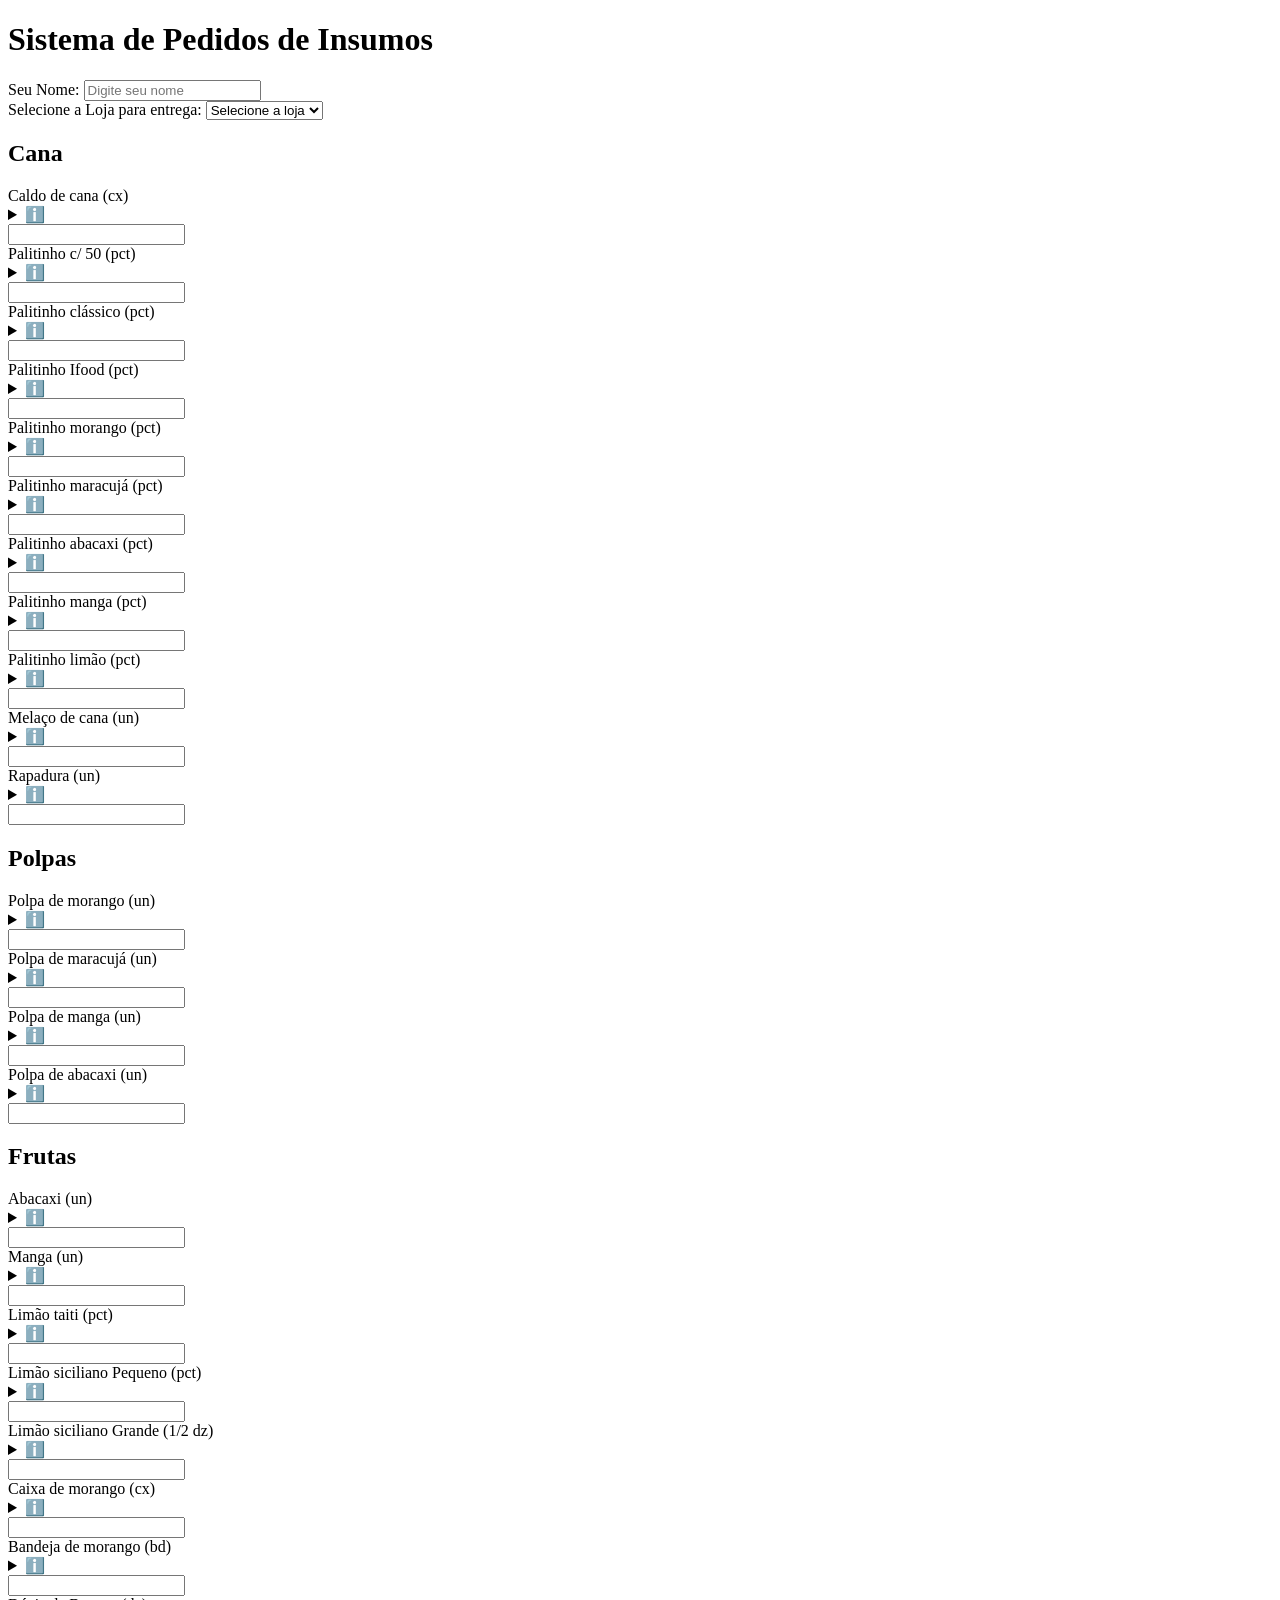
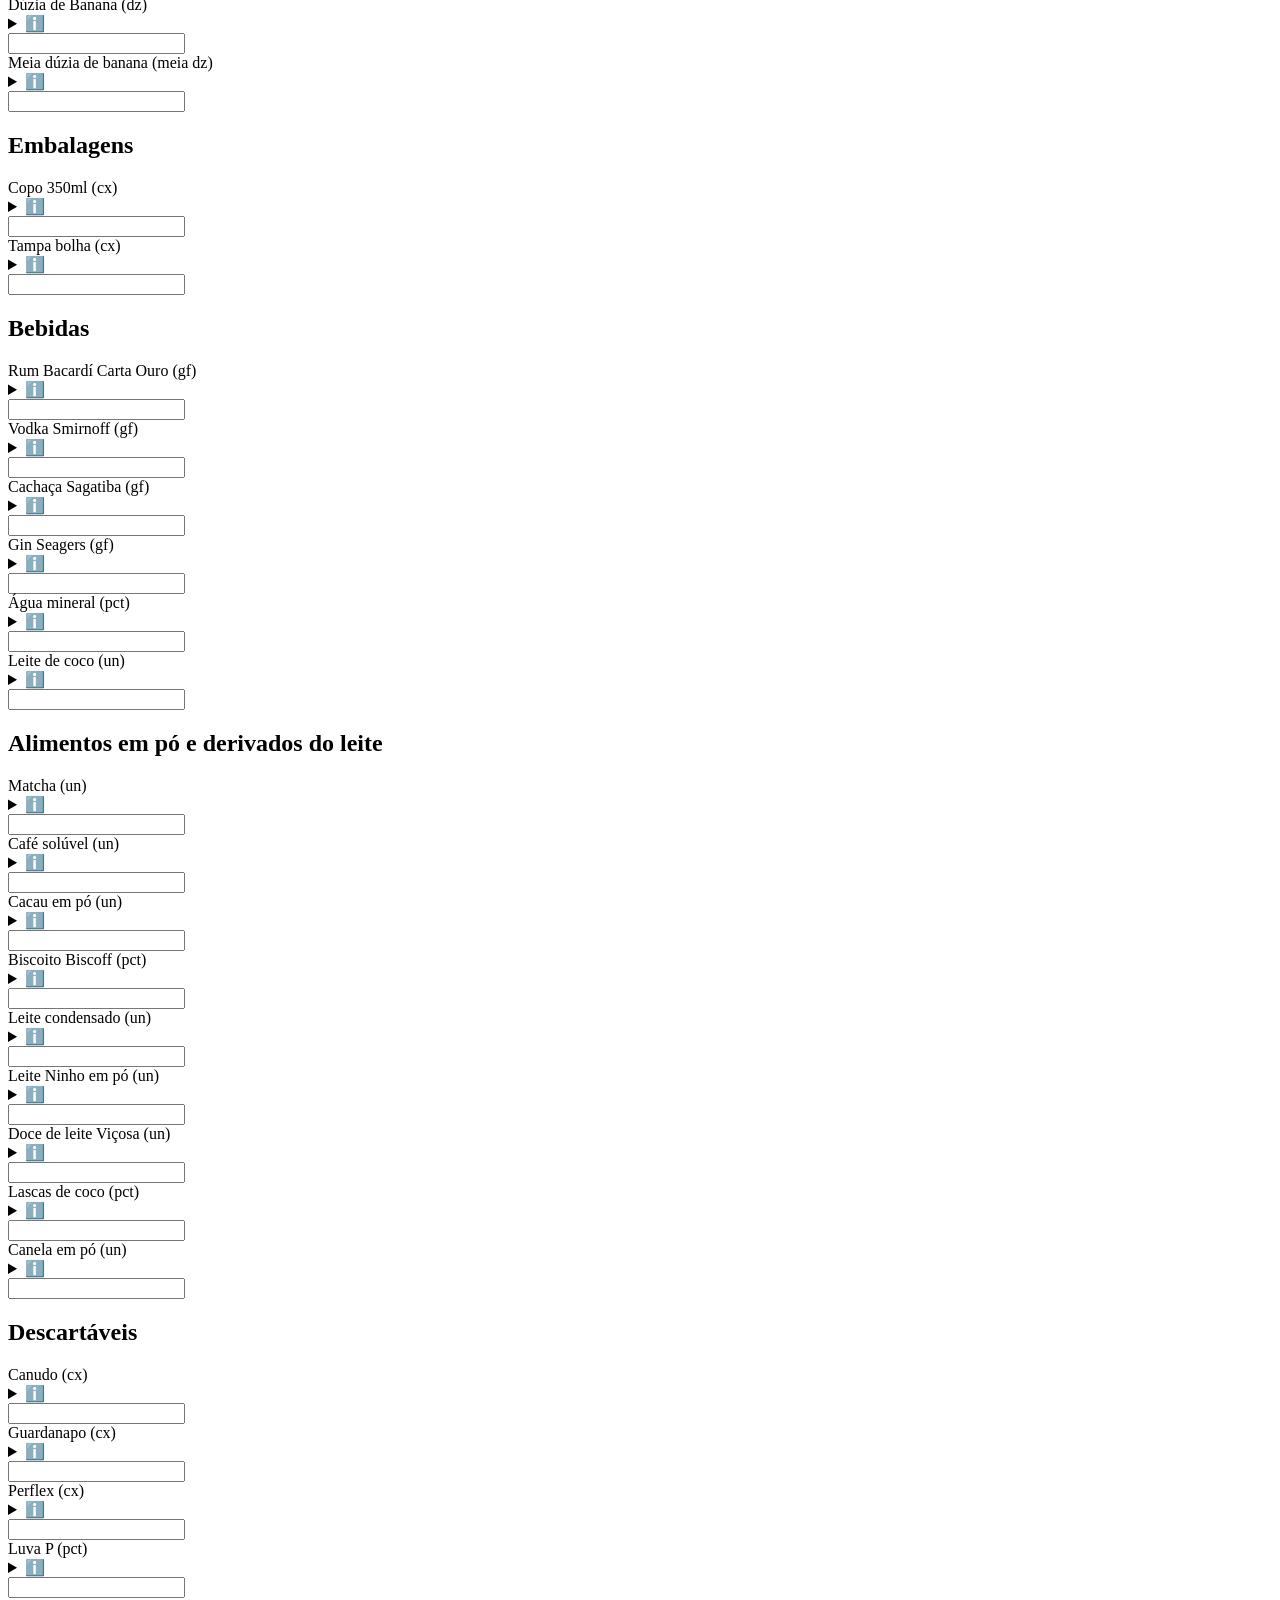
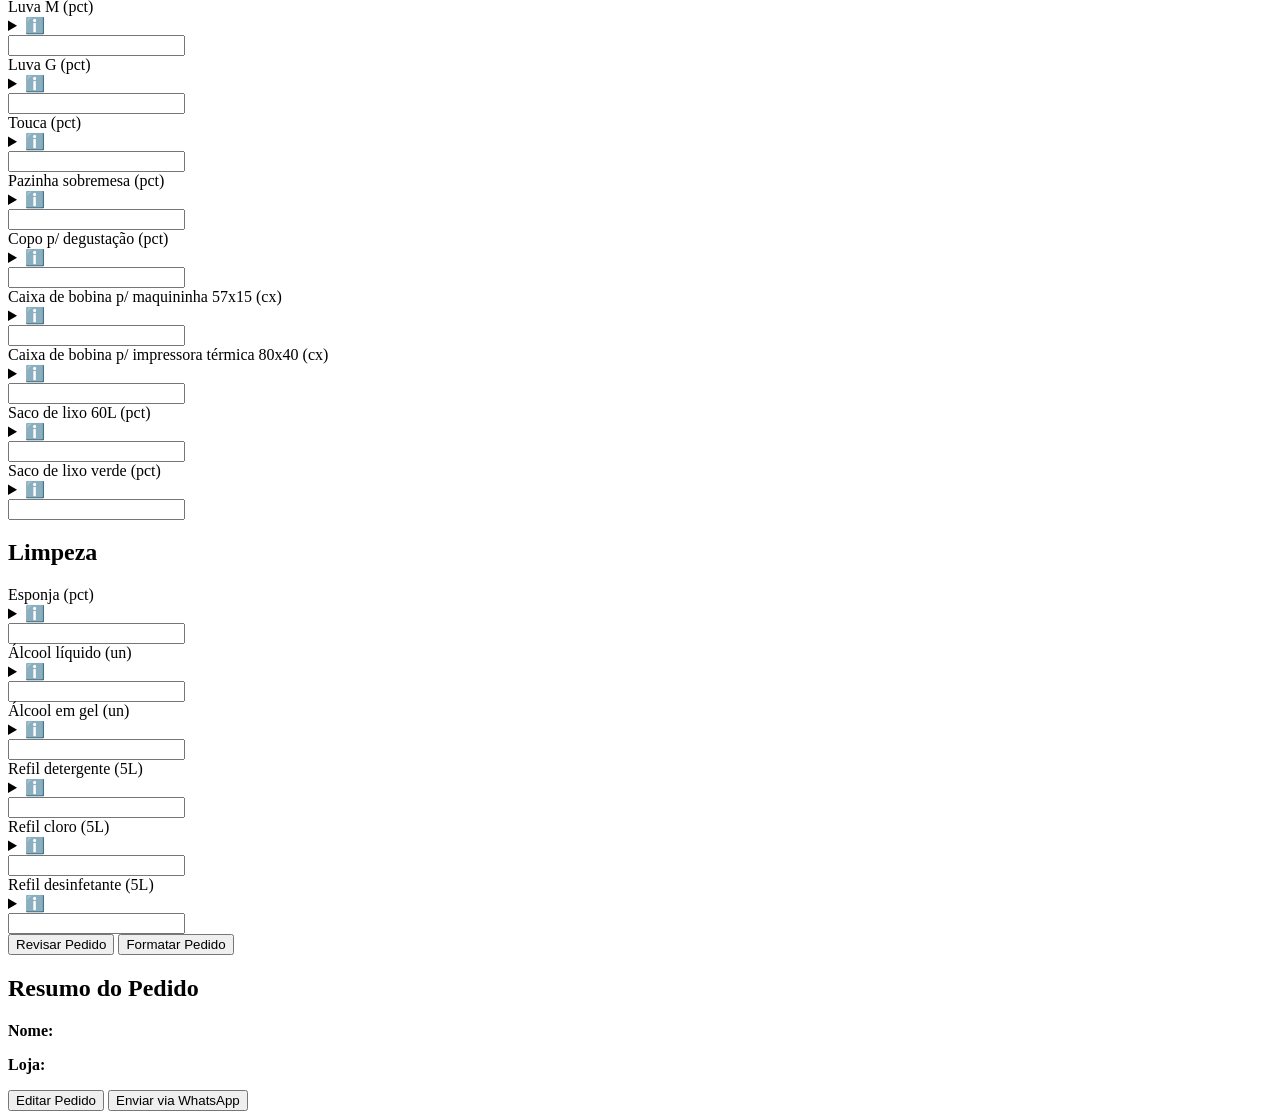
==== index.html @ 4b47d020 "feat: adiciona página principal com catálogo de insumos" ====
<!DOCTYPE html>
<html lang="pt-br">
<head>
  <meta charset="UTF-8" />
  <meta name="viewport" content="width=device-width, initial-scale=1" />
  <title>Sistema de Pedidos de Insumos</title>
  <link rel="stylesheet" href="CSS/style.css" />
</head>
<body>

  <h1>Sistema de Pedidos de Insumos</h1>

  <div class="item">
    <label for="nome">Seu Nome:</label>
    <input type="text" id="nome" class="full" placeholder="Digite seu nome" />
  </div>

  <div class="item">
    <label for="loja">Selecione a Loja para entrega:</label>
    <select id="loja" class="full">
      <option value="">Selecione a loja</option>
      <option value="Liberdade">Liberdade</option>
      <option value="Paulista">Paulista</option>
      <option value="Evento">Evento</option>
      <option value="Pinheiros">Pinheiros</option>
    </select>
  </div>

  <p id="dataPedido" style="margin:8px 0;font-weight:bold;"></p>
  <input type="hidden" id="timestampPedido" name="timestampPedido" />

  <div id="formulario">

    <h2>Cana</h2>
    <div class="item"><label>Caldo de cana (cx) <details><summary>ℹ️</summary>Caixa com 5 litros</details></label><input type="number" min="0" /></div>
    <div class="item"><label>Palitinho c/ 50 (pct) <details><summary>ℹ️</summary>Pacote com 50 unidades</details></label><input type="number" min="0" /></div>
    <div class="item"><label>Palitinho clássico (pct) <details><summary>ℹ️</summary>Pacote com 12 unidades</details></label><input type="number" min="0" /></div>
    <div class="item"><label>Palitinho Ifood (pct) <details><summary>ℹ️</summary>Pacote com 5 unidades</details></label><input type="number" min="0" /></div>
    <div class="item"><label>Palitinho morango (pct) <details><summary>ℹ️</summary>Pacote com 12 unidades</details></label><input type="number" min="0" /></div>
    <div class="item"><label>Palitinho maracujá (pct) <details><summary>ℹ️</summary>Pacote com 12 unidades</details></label><input type="number" min="0" /></div>
    <div class="item"><label>Palitinho abacaxi (pct) <details><summary>ℹ️</summary>Pacote com 12 unidades</details></label><input type="number" min="0" /></div>
    <div class="item"><label>Palitinho manga (pct) <details><summary>ℹ️</summary>Pacote com 12 unidades</details></label><input type="number" min="0" /></div>
    <div class="item"><label>Palitinho limão (pct) <details><summary>ℹ️</summary>Pacote com 12 unidades</details></label><input type="number" min="0" /></div>
    <div class="item"><label>Melaço de cana (un) <details><summary>ℹ️</summary>Unidade com 250g</details></label><input type="number" min="0" /></div>
    <div class="item"><label>Rapadura (un) <details><summary>ℹ️</summary>Unidade de 1,5 kg</details></label><input type="number" min="0" /></div>

    <h2>Polpas</h2>
    <div class="item"><label>Polpa de morango (un) <details><summary>ℹ️</summary>Embalagem com 500 g</details></label><input type="number" min="0" /></div>
    <div class="item"><label>Polpa de maracujá (un) <details><summary>ℹ️</summary>Embalagem com 500 g</details></label><input type="number" min="0" /></div>
    <div class="item"><label>Polpa de manga (un) <details><summary>ℹ️</summary>Embalagem com 500 g</details></label><input type="number" min="0" /></div>
    <div class="item"><label>Polpa de abacaxi (un) <details><summary>ℹ️</summary>Embalagem com 500 g</details></label><input type="number" min="0" /></div>

    <h2>Frutas</h2>
    <div class="item"><label>Abacaxi (un) <details><summary>ℹ️</summary>Unidade</details></label><input type="number" min="0" /></div>
    <div class="item"><label>Manga (un) <details><summary>ℹ️</summary>Unidade</details></label><input type="number" min="0" /></div>
    <div class="item"><label>Limão taiti (pct) <details><summary>ℹ️</summary>Pacote com 6 unidades</details></label><input type="number" min="0" /></div>
    <div class="item"><label>Limão siciliano Pequeno (pct) <details><summary>ℹ️</summary>Pacote com 10 unidades</details></label><input type="number" min="0" /></div>
    <div class="item"><label>Limão siciliano Grande (1/2 dz) <details><summary>ℹ️</summary>Pacote com 6 unidades</details></label><input type="number" min="0" /></div>
    <div class="item"><label>Caixa de morango (cx) <details><summary>ℹ️</summary>Caixa com 48 morangos</details></label><input type="number" min="0" /></div>
    <div class="item"><label>Bandeja de morango (bd) <details><summary>ℹ️</summary>Bandeja com 12 morangos</details></label><input type="number" min="0" /></div>
    <div class="item"><label>Dúzia de Banana (dz) <details><summary>ℹ️</summary> 12 unidades</details></label><input type="number" min="0" /></div>
    <div class="item"><label>Meia dúzia de banana (meia dz) <details><summary>ℹ️</summary>6 unidades</details></label><input type="number" min="0" /></div>

    <h2>Embalagens</h2>
    <div class="item"><label>Copo 350ml (cx) <details><summary>ℹ️</summary>Caixa com 1000 unidades</details></label><input type="number" min="0" /></div>
    <div class="item"><label>Tampa bolha (cx) <details><summary>ℹ️</summary>Caixa com 1000 unidades</details></label><input type="number" min="0" /></div>

    <h2>Bebidas</h2>
    <div class="item"><label>Rum Bacardí Carta Ouro (gf) <details><summary>ℹ️</summary>Garrafa com 980 ml</details></label><input type="number" min="0" /></div>
    <div class="item"><label>Vodka Smirnoff (gf) <details><summary>ℹ️</summary>Garrafa com 998 ml</details></label><input type="number" min="0" /></div>
    <div class="item"><label>Cachaça Sagatiba (gf) <details><summary>ℹ️</summary>Garrafa com 700 ml</details></label><input type="number" min="0" /></div>
    <div class="item"><label>Gin Seagers (gf) <details><summary>ℹ️</summary>Garrafa com 1 l</details></label><input type="number" min="0" /></div>
    <div class="item"><label>Água mineral (pct) <details><summary>ℹ️</summary>Pacote com 12 garrafas de 250 ml</details></label><input type="number" min="0" /></div>
    <div class="item"><label>Leite de coco (un) <details><summary>ℹ️</summary>Garrafa com 500 ml</details></label><input type="number" min="0" /></div>

    <h2>Alimentos em pó e derivados do leite</h2>
    <div class="item"><label>Matcha (un) <details><summary>ℹ️</summary>Embalagem com 250 g</details></label><input type="number" min="0" /></div>
    <div class="item"><label>Café solúvel (un) <details><summary>ℹ️</summary>Embalagem com 40 g</details></label><input type="number" min="0" /></div>
    <div class="item"><label>Cacau em pó (un) <details><summary>ℹ️</summary>Embalagem com 40 g</details></label><input type="number" min="0" /></div>
    <div class="item"><label>Biscoito Biscoff (pct) <details><summary>ℹ️</summary>Pacote com 250 g / 32 unidades cada pacote</details></label><input type="number" min="0" /></div>
    <div class="item"><label>Leite condensado (un) <details><summary>ℹ️</summary>Embalagem com 395 g</details></label><input type="number" min="0" /></div>
    <div class="item"><label>Leite Ninho em pó (un) <details><summary>ℹ️</summary>Embalagem com 975 g</details></label><input type="number" min="0" /></div>
    <div class="item"><label>Doce de leite Viçosa (un) <details><summary>ℹ️</summary>Embalagem com 800 g</details></label><input type="number" min="0" /></div>
    <div class="item"><label>Lascas de coco (pct) <details><summary>ℹ️</summary>Pacote com 1 kg</details></label><input type="number" min="0" /></div>
    <div class="item"><label>Canela em pó (un) <details><summary>ℹ️</summary>Embalagem com 40g</details></label><input type="number" min="0" /></div>

    <h2>Descartáveis</h2>
    <div class="item"><label>Canudo (cx) <details><summary>ℹ️</summary>Caixa com 2000 unidades</details></label><input type="number" min="0" /></div>
    <div class="item"><label>Guardanapo (cx) <details><summary>ℹ️</summary>Caixa com 20 pacotes = 1000 unidades</details></label><input type="number" min="0" /></div>
    <div class="item"><label>Perflex (cx) <details><summary>ℹ️</summary>Caixa com 6 rolos</details></label><input type="number" min="0" /></div>
    <div class="item"><label>Luva P (pct) <details><summary>ℹ️</summary>Pacote com 100 unidades</details></label><input type="number" min="0" /></div>
    <div class="item"><label>Luva M (pct) <details><summary>ℹ️</summary>Pacote com 100 unidades</details></label><input type="number" min="0" /></div>
    <div class="item"><label>Luva G (pct) <details><summary>ℹ️</summary>Pacote com 100 unidades</details></label><input type="number" min="0" /></div>
    <div class="item"><label>Touca (pct) <details><summary>ℹ️</summary>Pacote com 1000 unidades</details></label><input type="number" min="0" /></div>
    <div class="item"><label>Pazinha sobremesa (pct) <details><summary>ℹ️</summary>Pacote com 1000 unidades</details></label><input type="number" min="0" /></div>
    <div class="item"><label>Copo p/ degustação (pct) <details><summary>ℹ️</summary>Pacote com 50 unidades</details></label><input type="number" min="0" /></div>
    <div class="item"><label>Caixa de bobina p/ maquininha 57x15 (cx) <details><summary>ℹ️</summary>Caixa com 100 rolos</details></label><input type="number" min="0" /></div>
    <div class="item"><label>Caixa de bobina p/ impressora térmica 80x40 (cx) <details><summary>ℹ️</summary>Caixa com 10 rolos</details></label><input type="number" min="0" /></div>
    <div class="item"><label>Saco de lixo 60L (pct) <details><summary>ℹ️</summary>Pacote com 50 unidades</details></label><input type="number" min="0" /></div>
    <div class="item"><label>Saco de lixo verde (pct) <details><summary>ℹ️</summary>Pacote com 50 unidades</details></label><input type="number" min="0" /></div>

    <h2>Limpeza</h2>
    <div class="item"><label>Esponja (pct) <details><summary>ℹ️</summary>Pacote com 3 unidades</details></label><input type="number" min="0" /></div>
    <div class="item"><label>Álcool líquido (un) <details><summary>ℹ️</summary>Embalagem com 1 l</details></label><input type="number" min="0" /></div>
    <div class="item"><label>Álcool em gel (un) <details><summary>ℹ️</summary>Embalagem com 1 l</details></label><input type="number" min="0" /></div>
    <div class="item"><label>Refil detergente (5L) <details><summary>ℹ️</summary>Galão de 5 L</details></label><input type="number" min="0" /></div>
    <div class="item"><label>Refil cloro (5L) <details><summary>ℹ️</summary>Galão de 5 L</details></label><input type="number" min="0" /></div>
    <div class="item"><label>Refil desinfetante (5L) <details><summary>ℹ️</summary>Galão de 5 L</details></label><input type="number" min="0" /></div>

    <div class="buttons">
      <button onclick="revisarPedido()">Revisar Pedido</button>
      <button onclick="window.open('./pages/formatar-pedido.html','_blank')">Formatar Pedido</button>
    </div>

  </div>

  <div id="resumo" class="hidden resumo">
    <h2>Resumo do Pedido</h2>
    <p><strong>Nome:</strong> <span id="resumoNome"></span></p>
    <p><strong>Loja:</strong> <span id="resumoLoja"></span></p>
    <ul id="listaResumo"></ul>

    <div class="buttons">
      <button onclick="editarPedido()">Editar Pedido</button>
      <button onclick="enviarWhatsApp()">Enviar via WhatsApp</button>
    </div>
  </div>

  <script src="JS/script.js"></script>
</body>
</html>
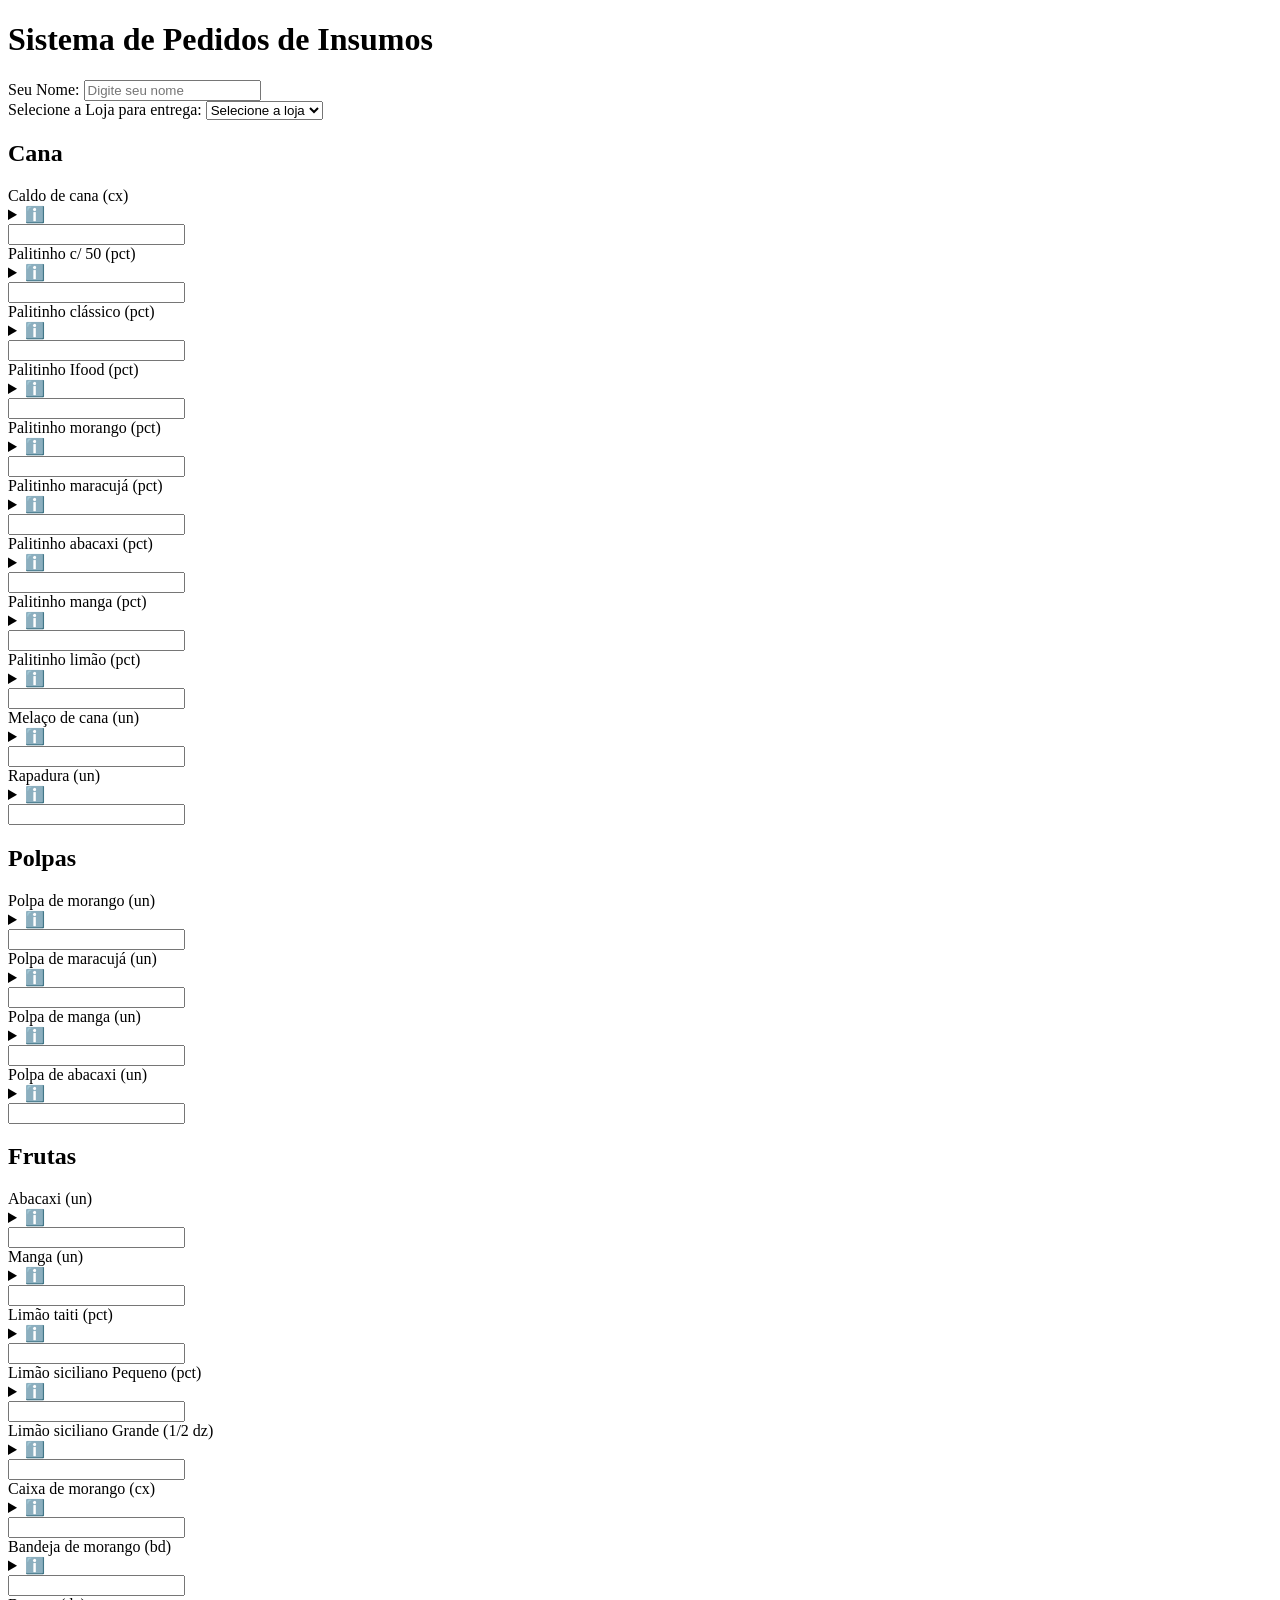
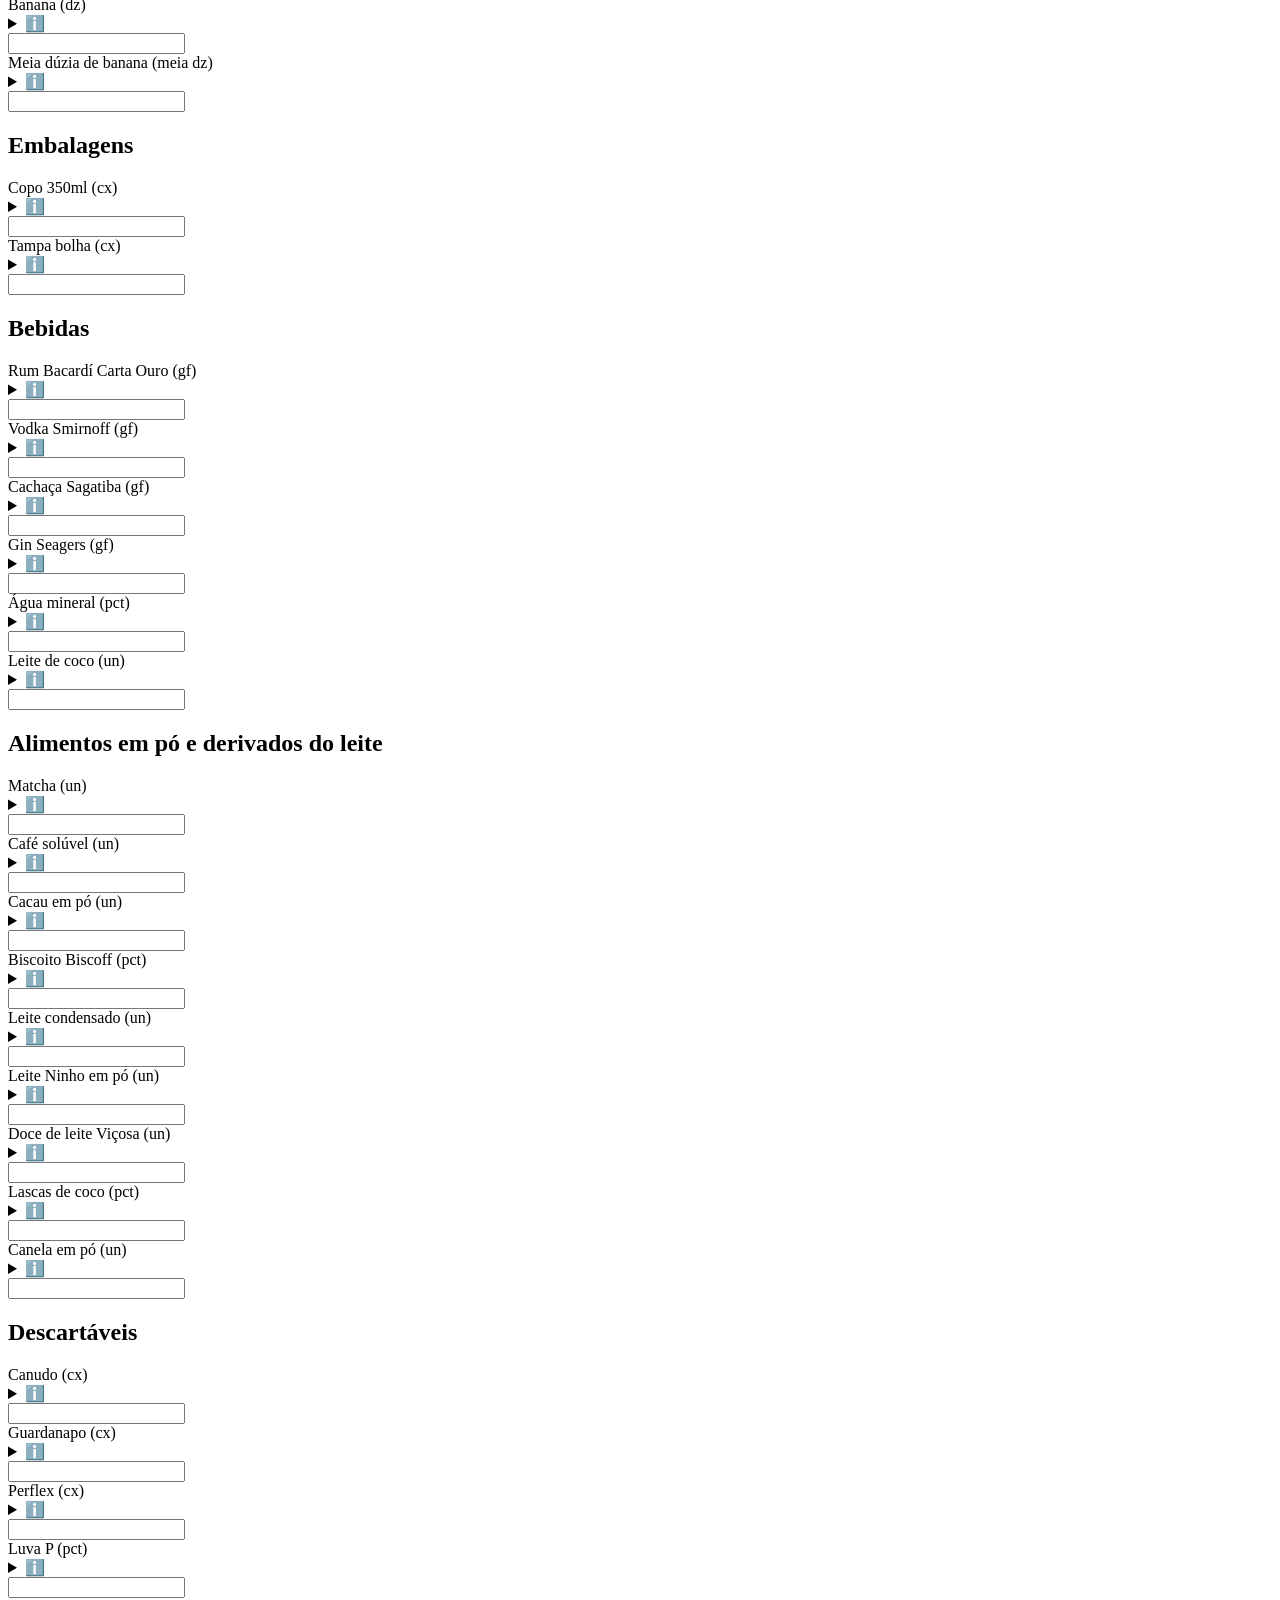
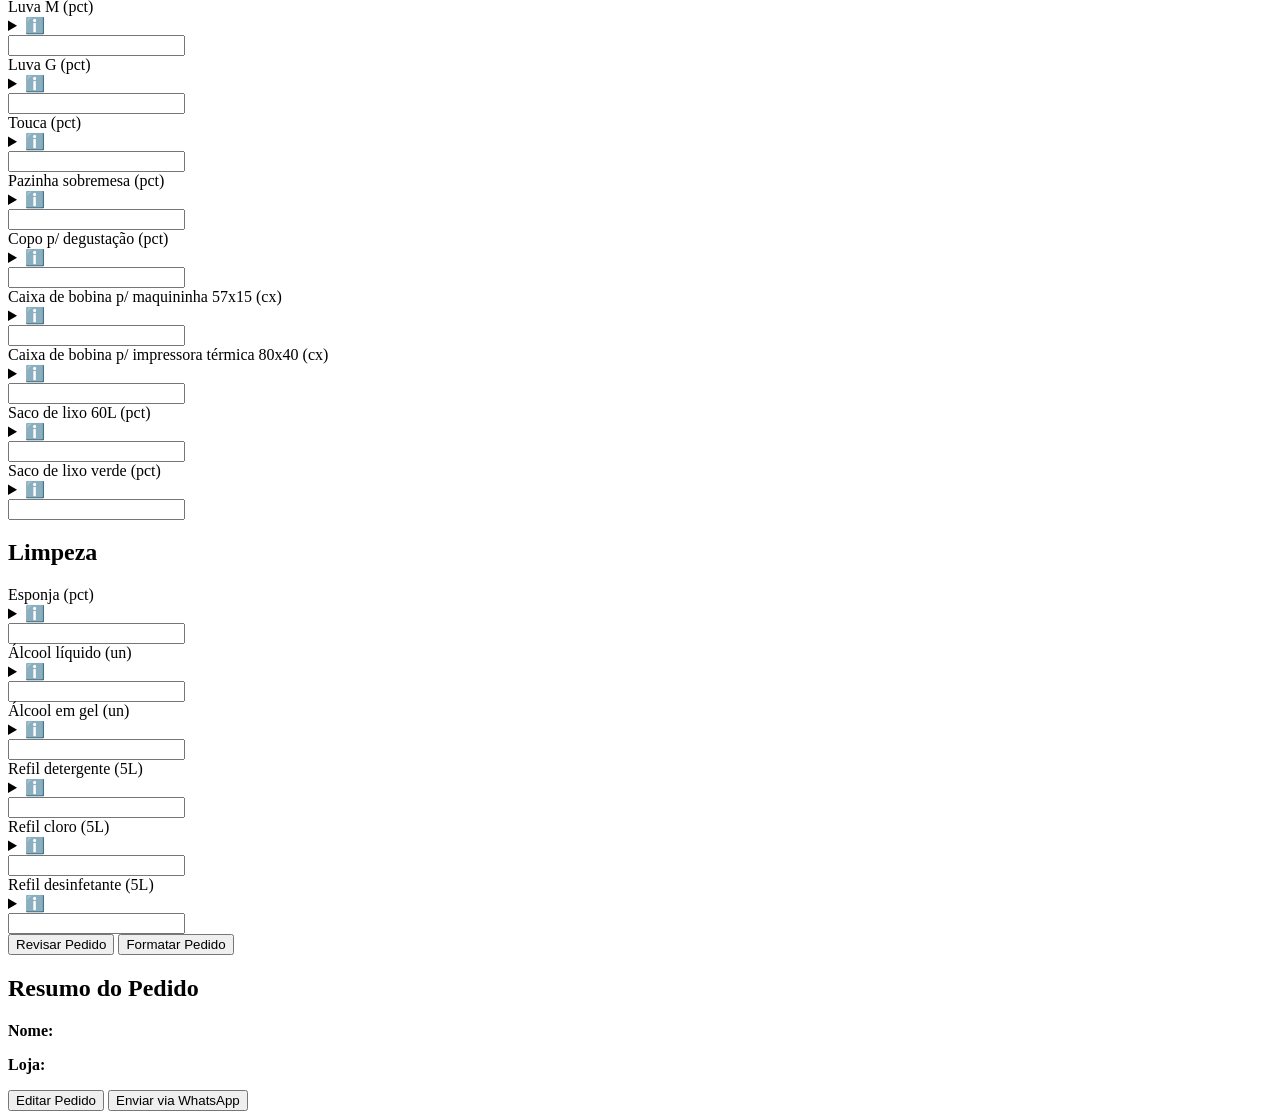
==== commit e1b05997: "refactor: ajusta estrutura e caminhos da página principal" ====
--- a/index.html
+++ b/index.html
@@ -4,7 +4,7 @@
   <meta charset="UTF-8" />
   <meta name="viewport" content="width=device-width, initial-scale=1" />
   <title>Sistema de Pedidos de Insumos</title>
-  <link rel="stylesheet" href="CSS/style.css" />
+  <link rel="stylesheet" href="assets/css/style.css" />
 </head>
 <body>
 
@@ -58,7 +58,7 @@
     <div class="item"><label>Limão siciliano Grande (1/2 dz) <details><summary>ℹ️</summary>Pacote com 6 unidades</details></label><input type="number" min="0" /></div>
     <div class="item"><label>Caixa de morango (cx) <details><summary>ℹ️</summary>Caixa com 48 morangos</details></label><input type="number" min="0" /></div>
     <div class="item"><label>Bandeja de morango (bd) <details><summary>ℹ️</summary>Bandeja com 12 morangos</details></label><input type="number" min="0" /></div>
-    <div class="item"><label>Dúzia de Banana (dz) <details><summary>ℹ️</summary> 12 unidades</details></label><input type="number" min="0" /></div>
+    <div class="item"><label>Banana (dz) <details><summary>ℹ️</summary> 12 unidades</details></label><input type="number" min="0" /></div>
     <div class="item"><label>Meia dúzia de banana (meia dz) <details><summary>ℹ️</summary>6 unidades</details></label><input type="number" min="0" /></div>
 
     <h2>Embalagens</h2>
@@ -126,6 +126,6 @@
     </div>
   </div>
 
-  <script src="JS/script.js"></script>
+  <script src="assets/js/script.js"></script>
 </body>
 </html>
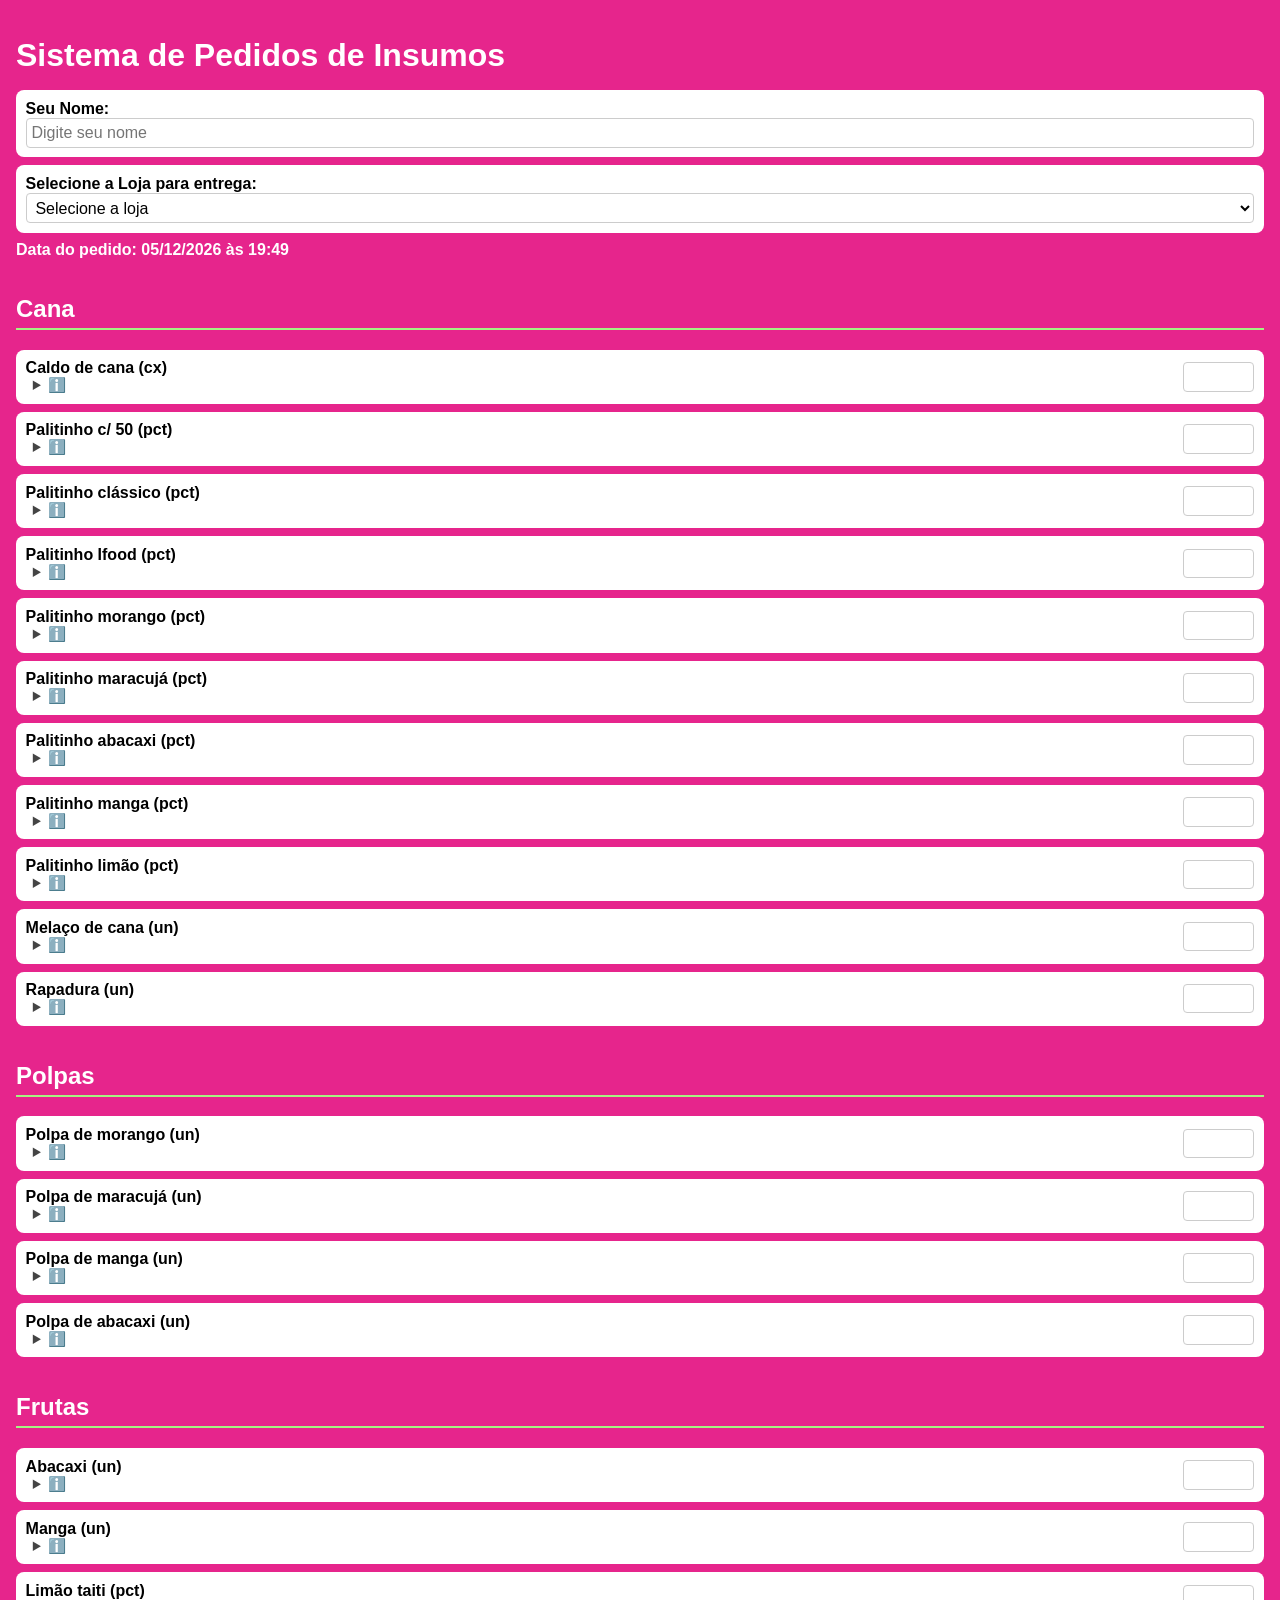
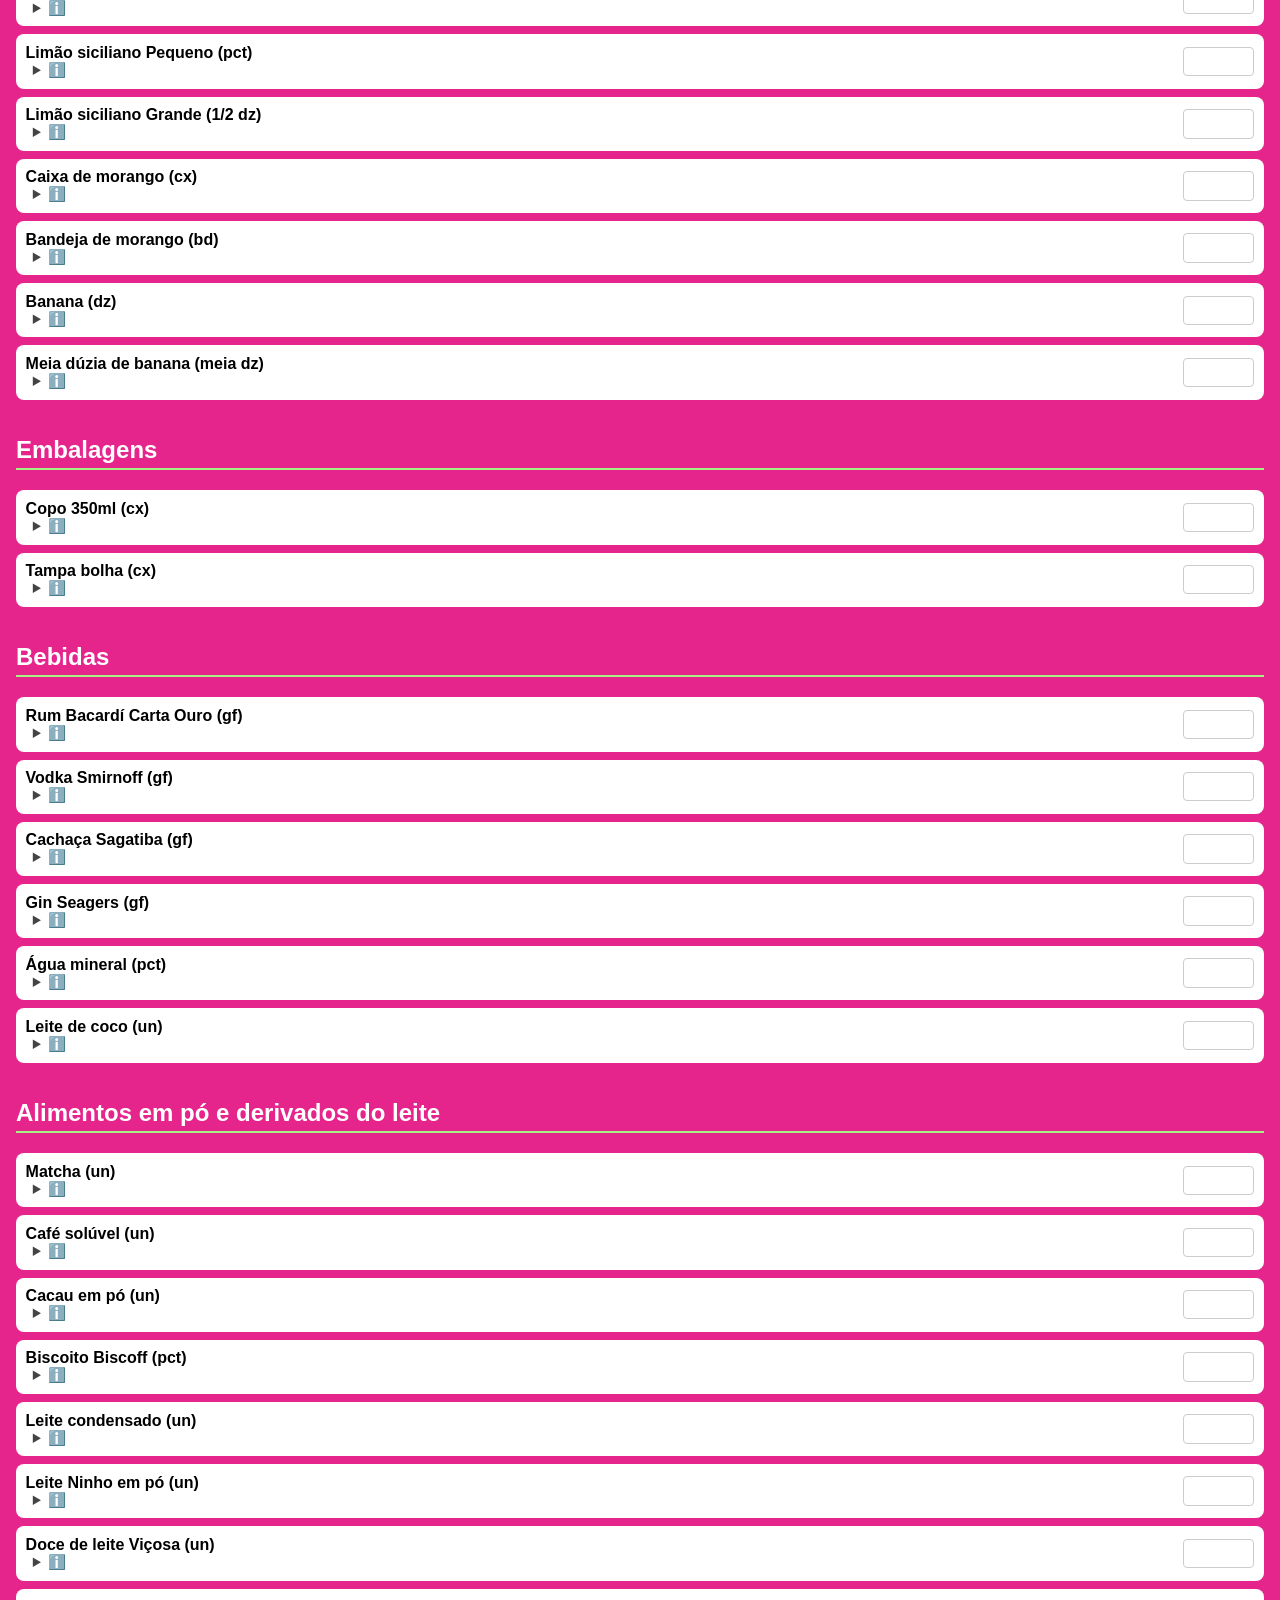
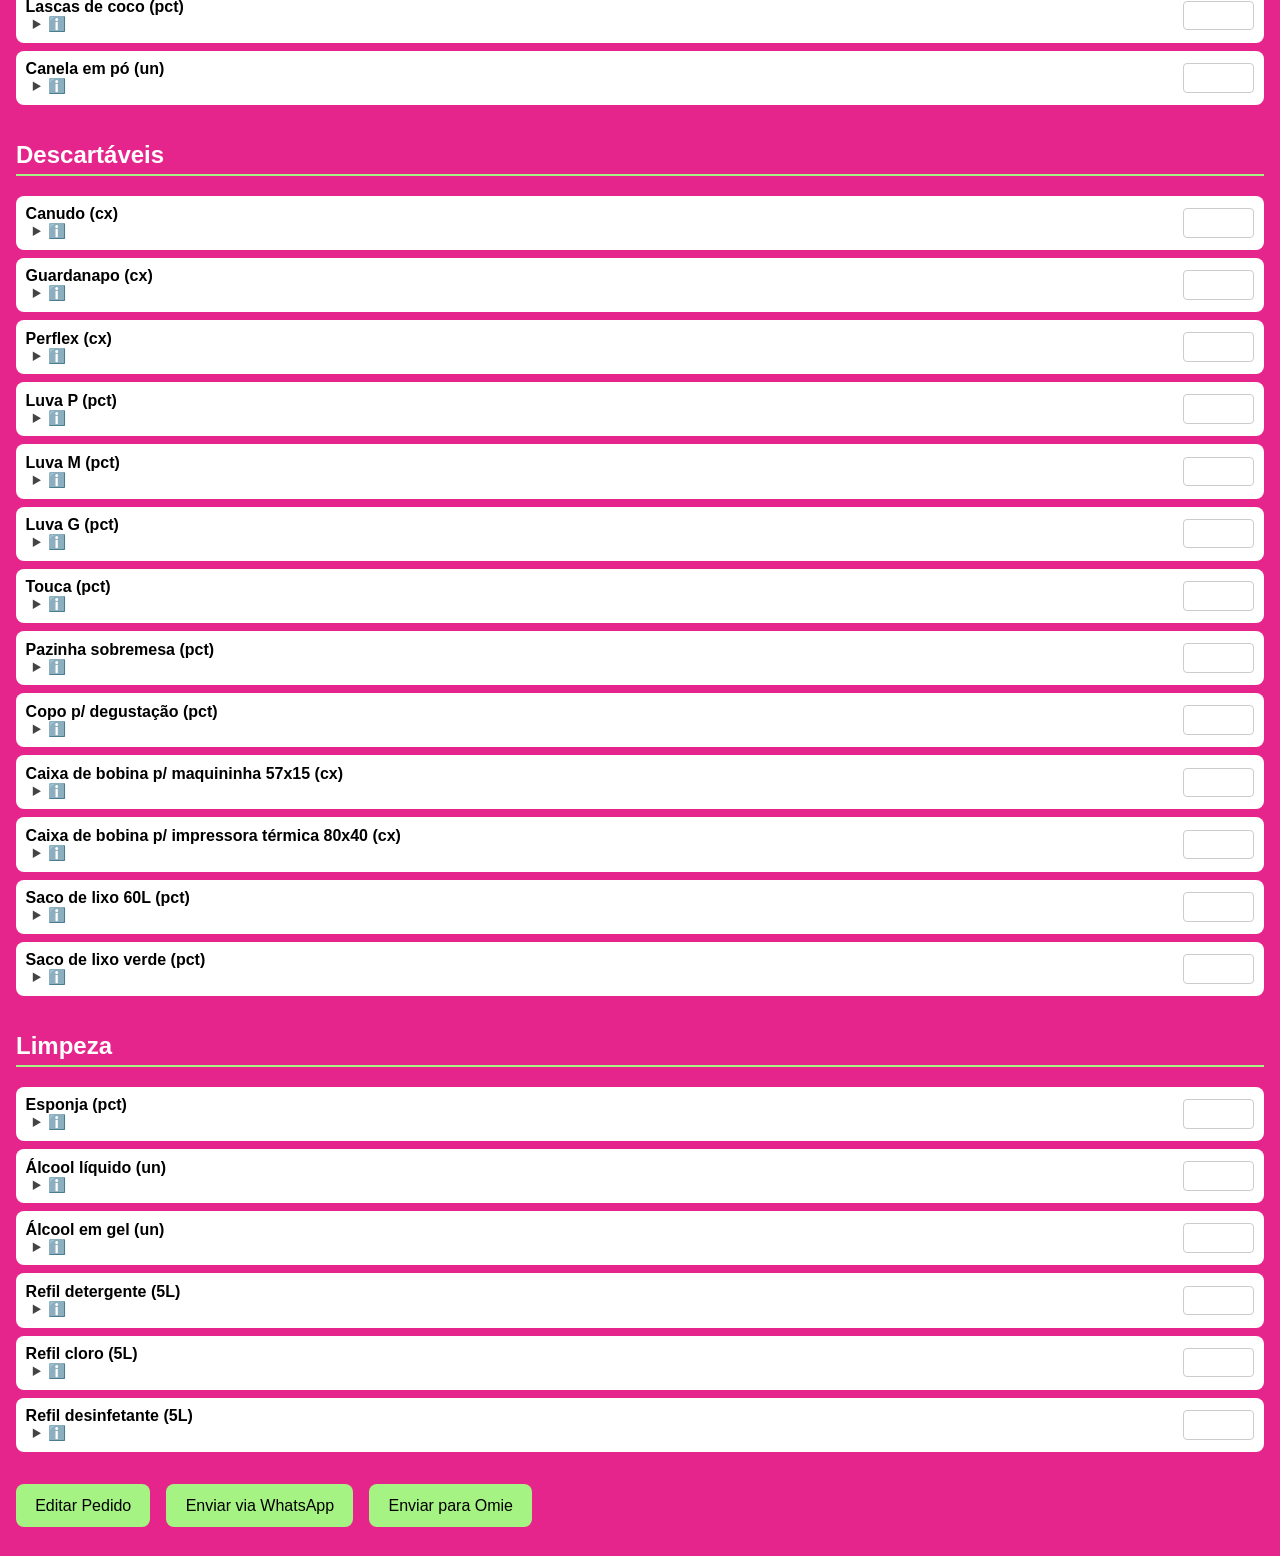
==== commit 225052c1: "feat: adiciona botão de envio para Omie na tela de resumo" ====
--- a/index.html
+++ b/index.html
@@ -108,9 +108,11 @@
     <div class="item"><label>Refil desinfetante (5L) <details><summary>ℹ️</summary>Galão de 5 L</details></label><input type="number" min="0" /></div>
 
     <div class="buttons">
-      <button onclick="revisarPedido()">Revisar Pedido</button>
-      <button onclick="window.open('./pages/formatar-pedido.html','_blank')">Formatar Pedido</button>
+      <button onclick="editarPedido()">Editar Pedido</button>
+      <button onclick="enviarWhatsApp()">Enviar via WhatsApp</button>
+      <button id="btnOmie" onclick="enviarParaOmie()" class="btn-omie">Enviar para Omie</button>
     </div>
+    <pre id="omieStatus" class="omie-status"></pre>
 
   </div>
 
--- a/assets/css/style.css
+++ b/assets/css/style.css
@@ -0,0 +1,123 @@
+body {
+  background-color: #e6258c;
+  font-family: Arial, sans-serif;
+  padding: 1em;
+  margin: 0;
+  color: #fff;
+}
+
+h1 {
+  color: #fff;
+  margin-bottom: 0.5em;
+}
+
+h2 {
+  margin-top: 1.5em;
+  color: #ffffff;
+  border-bottom: 2px solid #a5f382;
+  padding-bottom: 0.2em;
+}
+
+.item {
+  display: flex;
+  justify-content: space-between;
+  align-items: center;
+  margin: 0.5em 0;
+  background: #fff;
+  padding: 0.6em;
+  border-radius: 8px;
+  color: #000;
+  flex-wrap: wrap;
+}
+
+.item label {
+  flex: 1;
+  margin-right: 0.5em;
+  font-weight: bold;
+}
+
+.item input[type="number"],
+.item input[type="text"],
+.item select {
+  width: 60px;
+  padding: 0.3em;
+  border-radius: 4px;
+  border: 1px solid #ccc;
+  text-align: center;
+  font-size: 1em;
+  color: #000;
+  background-color: #fff;
+}
+
+.item input[type="text"].full,
+.item select.full {
+  width: 100%;
+  text-align: left;
+}
+
+details {
+  font-size: 0.9em;
+  margin-left: 0.5em;
+  color: #444;
+}
+
+.buttons {
+  margin-top: 2em;
+  display: flex;
+  gap: 1em;
+  flex-wrap: wrap;
+}
+
+.buttons button {
+  background-color: #a5f382;
+  color: #000;
+  border: none;
+  padding: 0.8em 1.2em;
+  font-size: 1em;
+  border-radius: 8px;
+  cursor: pointer;
+  transition: 0.2s ease;
+}
+
+.buttons button:hover {
+  opacity: 0.9;
+}
+
+.hidden {
+  display: none;
+}
+
+.resumo {
+  background-color: #fff;
+  color: #000;
+  padding: 1em;
+  border-radius: 10px;
+  margin-top: 2em;
+}
+
+.resumo h2 {
+  color: #e6258c;
+  border-bottom: 2px solid #a5f382;
+  padding-bottom: 0.2em;
+}
+
+@media (max-width: 600px) {
+  .item {
+    flex-direction: column;
+    align-items: flex-start;
+  }
+
+  .item input[type="number"],
+  .item input[type="text"],
+  .item select {
+    margin-top: 0.5em;
+  }
+
+  .buttons {
+    flex-direction: column;
+  }
+}
+
+.badge-preco {
+  display: none !important;
+}
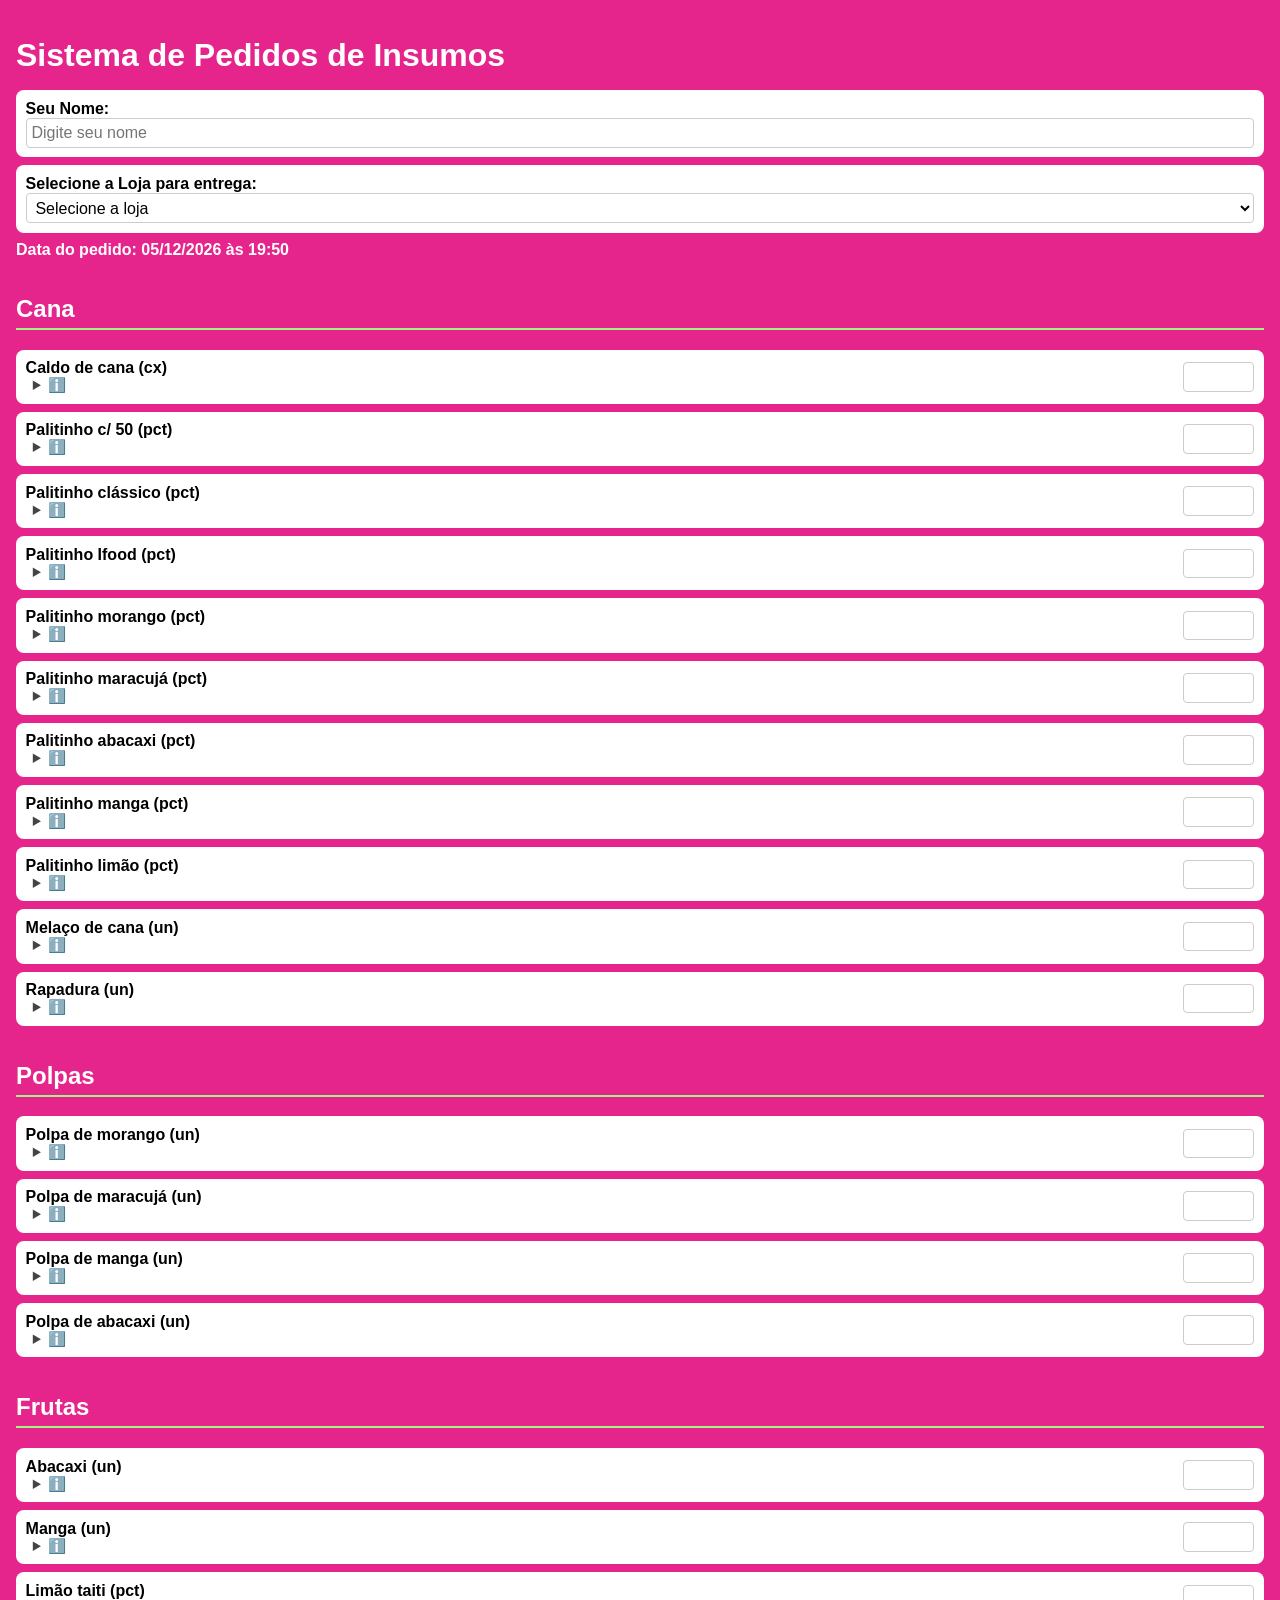
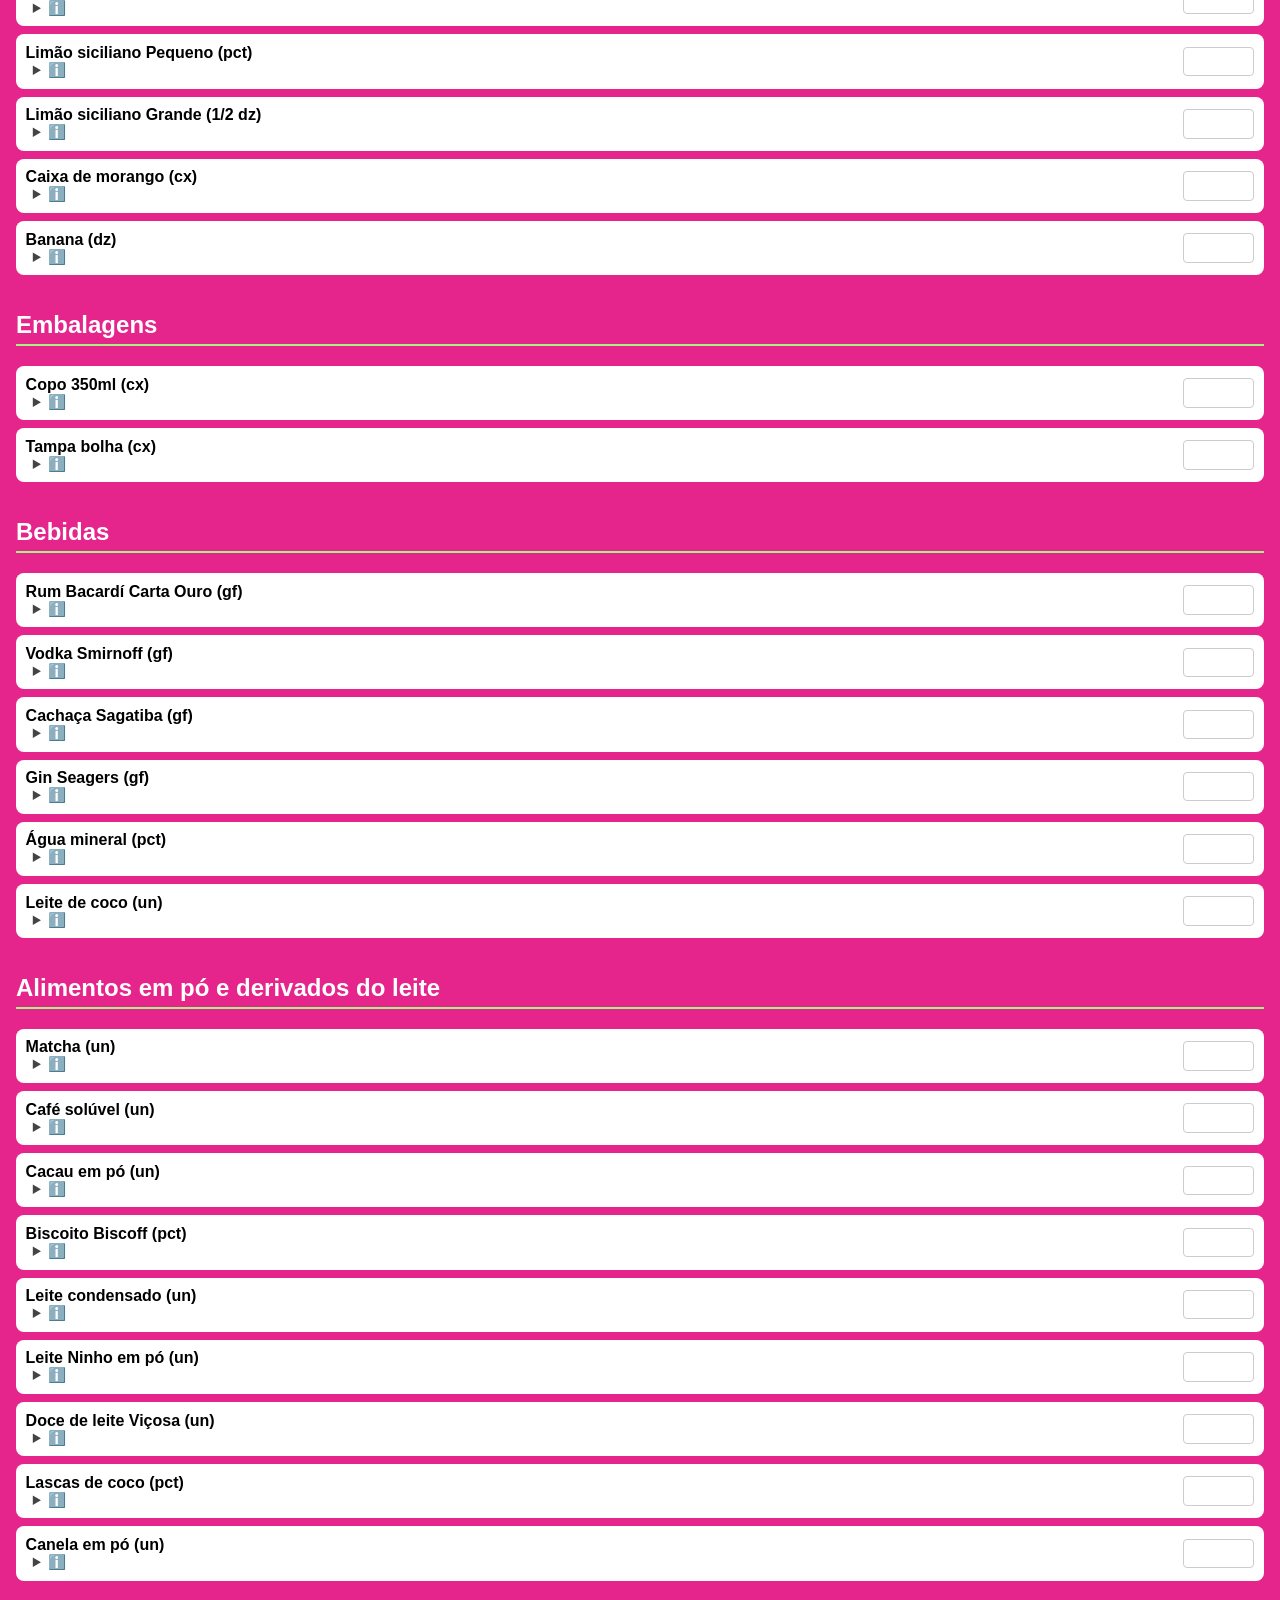
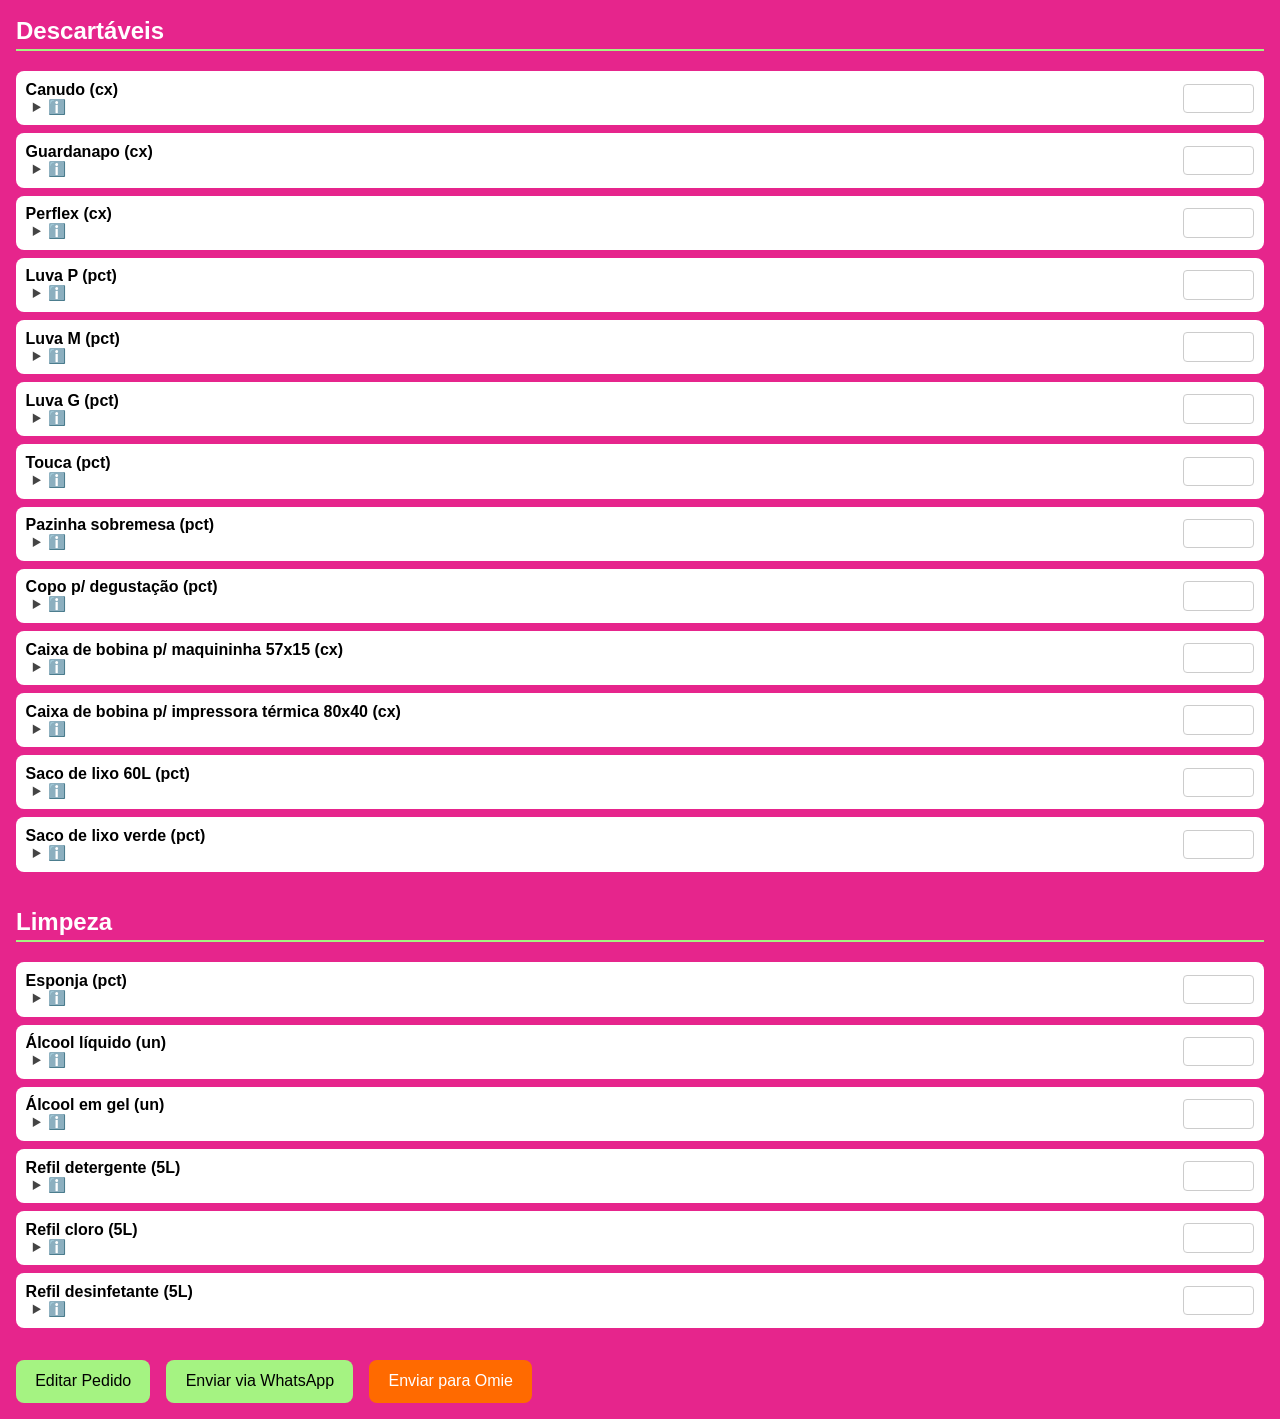
==== commit f3ee4979: "chore: remove itens desnecessários do formulário" ====
--- a/index.html
+++ b/index.html
@@ -57,9 +57,7 @@
     <div class="item"><label>Limão siciliano Pequeno (pct) <details><summary>ℹ️</summary>Pacote com 10 unidades</details></label><input type="number" min="0" /></div>
     <div class="item"><label>Limão siciliano Grande (1/2 dz) <details><summary>ℹ️</summary>Pacote com 6 unidades</details></label><input type="number" min="0" /></div>
     <div class="item"><label>Caixa de morango (cx) <details><summary>ℹ️</summary>Caixa com 48 morangos</details></label><input type="number" min="0" /></div>
-    <div class="item"><label>Bandeja de morango (bd) <details><summary>ℹ️</summary>Bandeja com 12 morangos</details></label><input type="number" min="0" /></div>
     <div class="item"><label>Banana (dz) <details><summary>ℹ️</summary> 12 unidades</details></label><input type="number" min="0" /></div>
-    <div class="item"><label>Meia dúzia de banana (meia dz) <details><summary>ℹ️</summary>6 unidades</details></label><input type="number" min="0" /></div>
 
     <h2>Embalagens</h2>
     <div class="item"><label>Copo 350ml (cx) <details><summary>ℹ️</summary>Caixa com 1000 unidades</details></label><input type="number" min="0" /></div>
--- a/assets/css/style.css
+++ b/assets/css/style.css
@@ -120,4 +120,42 @@
 
 .badge-preco {
   display: none !important;
+}
+
+/* ── Botão Omie ── */
+.btn-omie {
+  background-color: #ff6a00 !important;
+  color: #fff !important;
+}
+
+.btn-omie:disabled {
+  opacity: 0.6;
+  cursor: not-allowed;
+}
+
+/* ── Status do envio Omie ── */
+.omie-status {
+  margin-top: 1em;
+  padding: 0.6em 1em;
+  border-radius: 8px;
+  font-size: 0.95em;
+  white-space: pre-wrap;
+  font-family: inherit;
+  display: none;
+}
+
+.omie-status:not(:empty) {
+  display: block;
+}
+
+.omie-sucesso {
+  background: #d4edda;
+  color: #155724;
+  border: 1px solid #c3e6cb;
+}
+
+.omie-erro {
+  background: #f8d7da;
+  color: #721c24;
+  border: 1px solid #f5c6cb;
 }
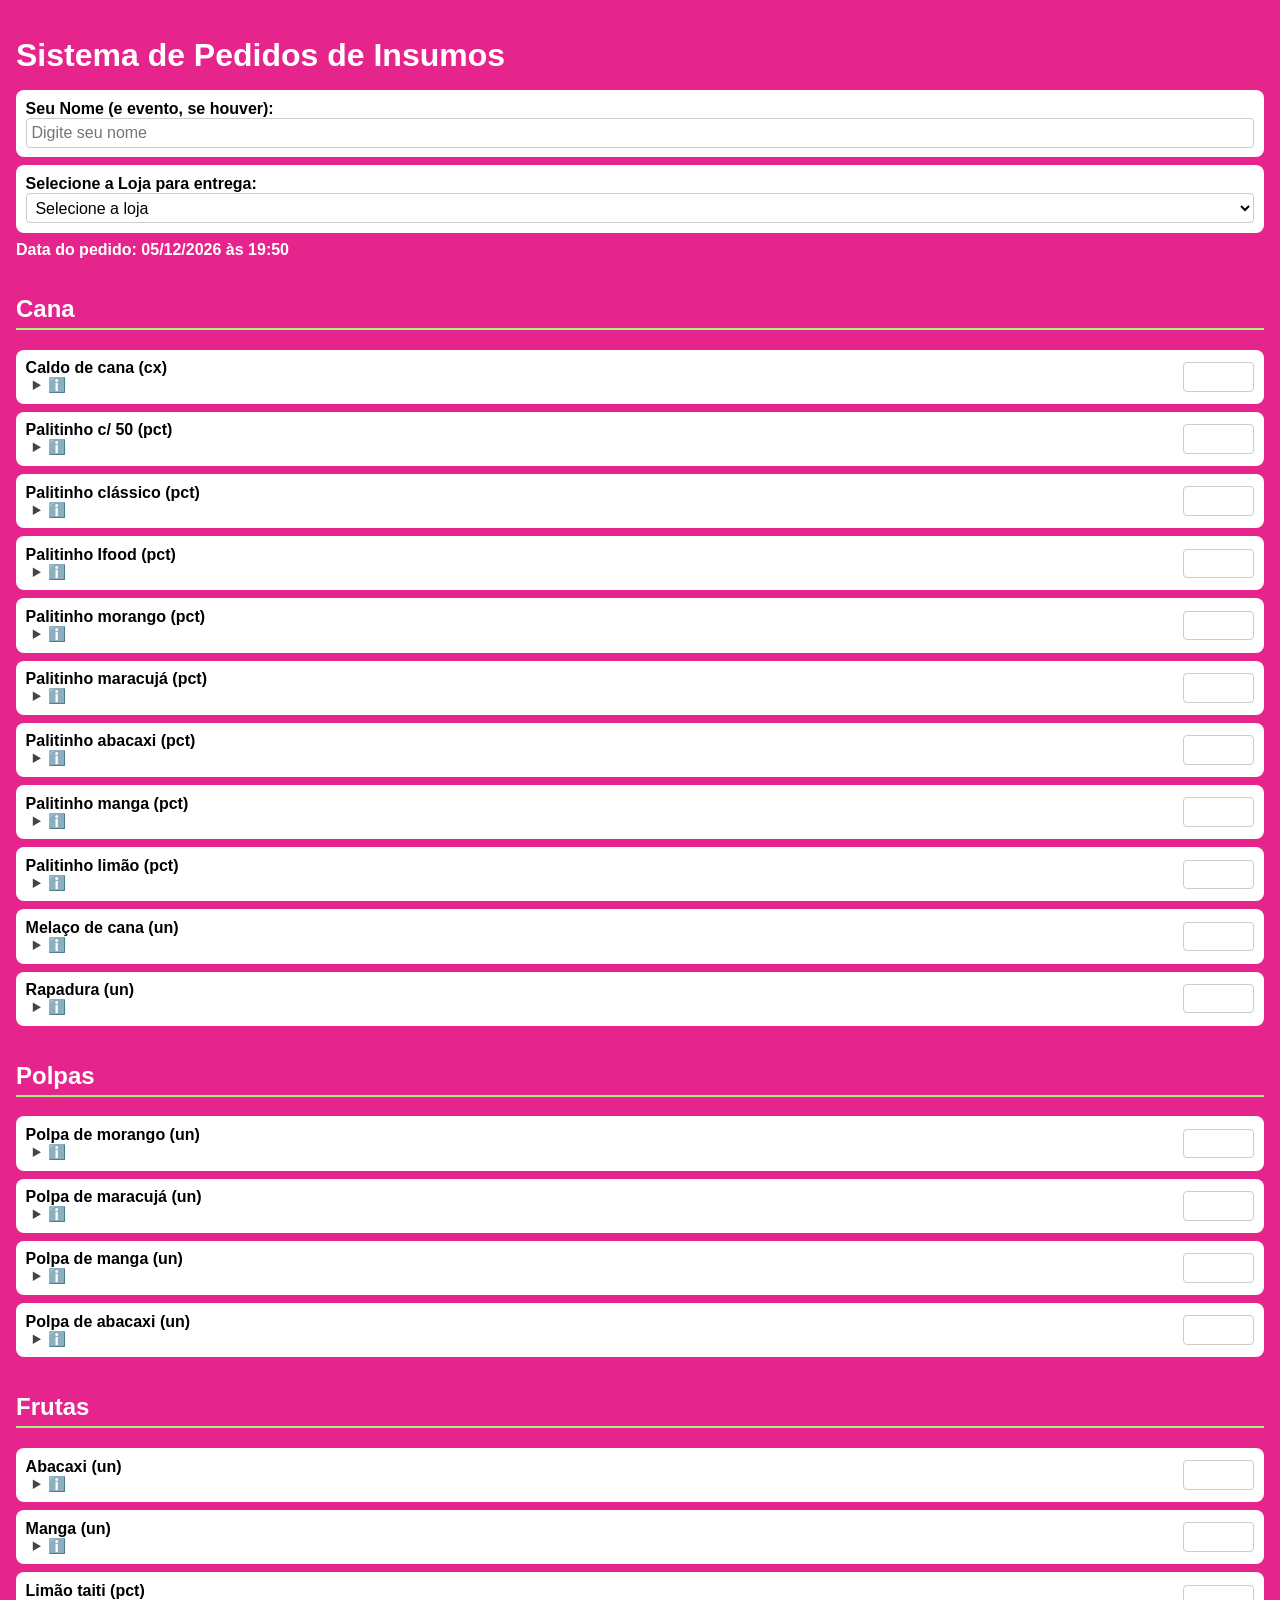
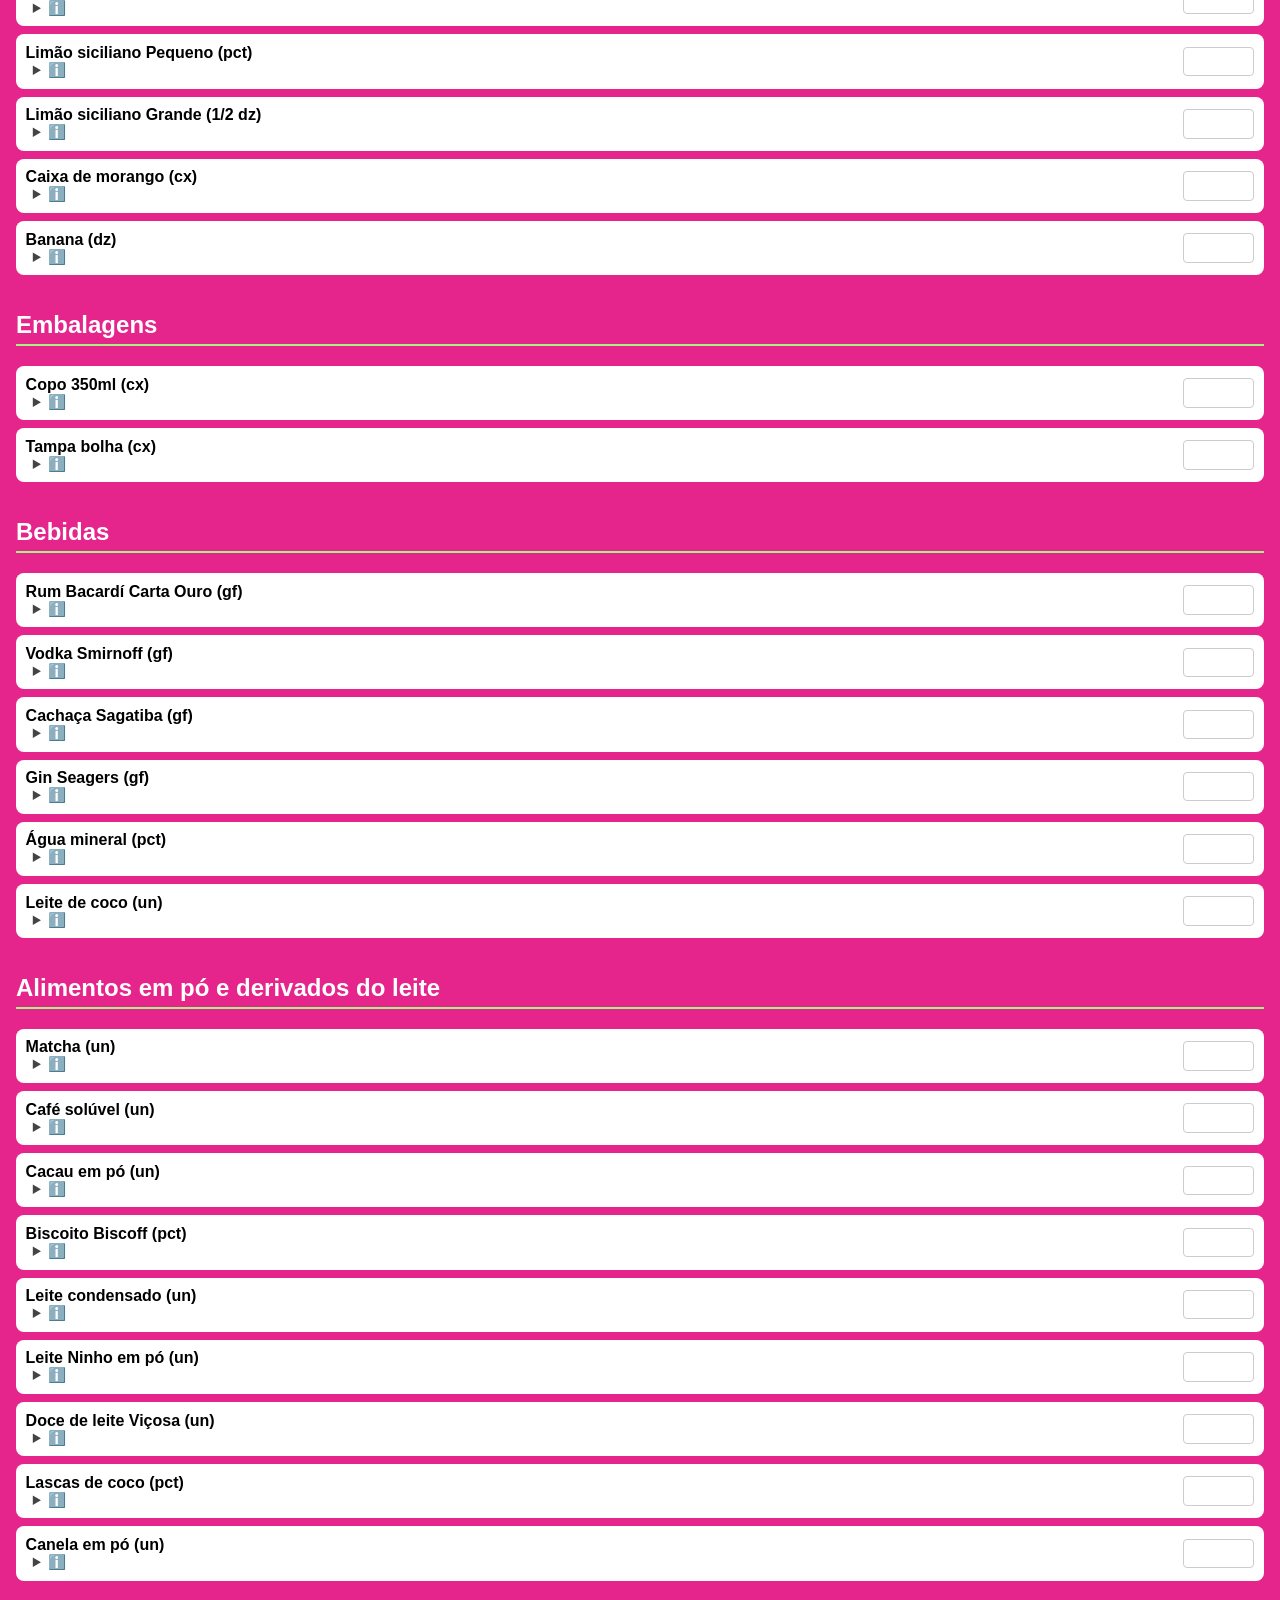
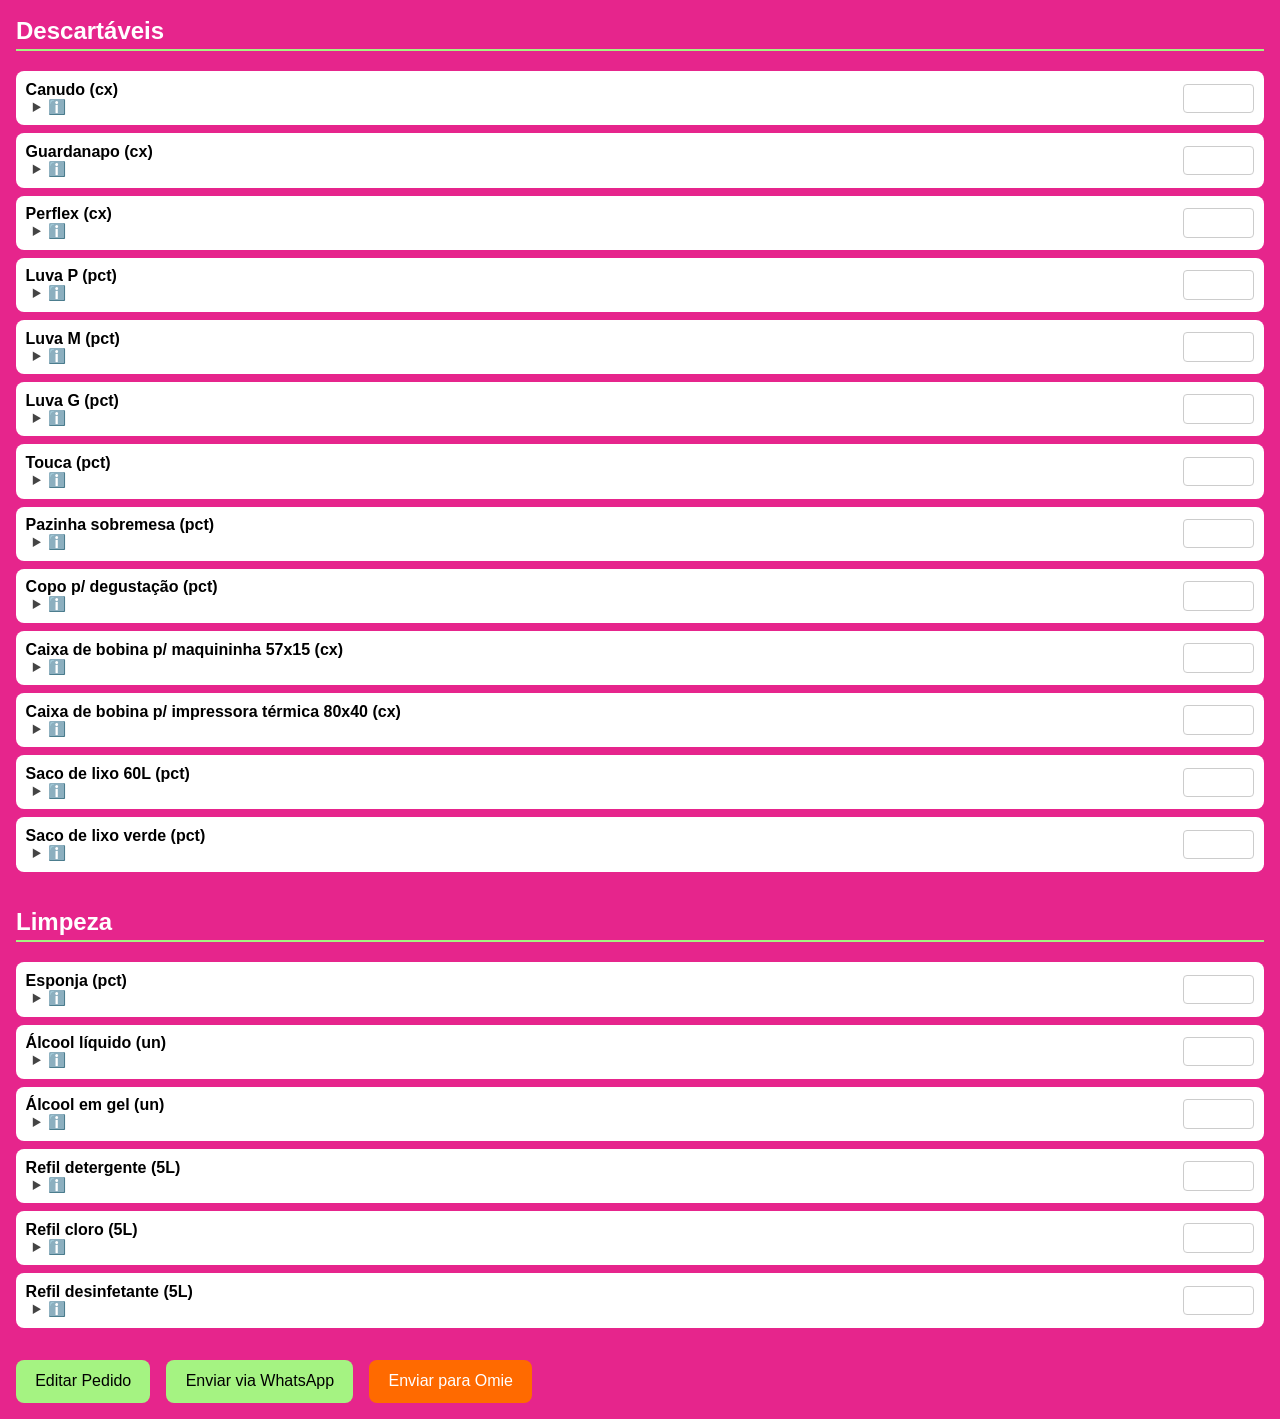
==== commit 71af9ba3: "chore: remove itens desnecessários do formulário" ====
--- a/index.html
+++ b/index.html
@@ -11,7 +11,7 @@
   <h1>Sistema de Pedidos de Insumos</h1>
 
   <div class="item">
-    <label for="nome">Seu Nome:</label>
+    <label for="nome">Seu Nome (e evento, se houver):</label>
     <input type="text" id="nome" class="full" placeholder="Digite seu nome" />
   </div>
 
@@ -20,9 +20,8 @@
     <select id="loja" class="full">
       <option value="">Selecione a loja</option>
       <option value="Liberdade">Liberdade</option>
-      <option value="Paulista">Paulista</option>
+      <option value="Pinheiros">Pinheiros</option>
       <option value="Evento">Evento</option>
-      <option value="Pinheiros">Pinheiros</option>
     </select>
   </div>
 
@@ -57,6 +56,7 @@
     <div class="item"><label>Limão siciliano Pequeno (pct) <details><summary>ℹ️</summary>Pacote com 10 unidades</details></label><input type="number" min="0" /></div>
     <div class="item"><label>Limão siciliano Grande (1/2 dz) <details><summary>ℹ️</summary>Pacote com 6 unidades</details></label><input type="number" min="0" /></div>
     <div class="item"><label>Caixa de morango (cx) <details><summary>ℹ️</summary>Caixa com 48 morangos</details></label><input type="number" min="0" /></div>
+    
     <div class="item"><label>Banana (dz) <details><summary>ℹ️</summary> 12 unidades</details></label><input type="number" min="0" /></div>
 
     <h2>Embalagens</h2>
